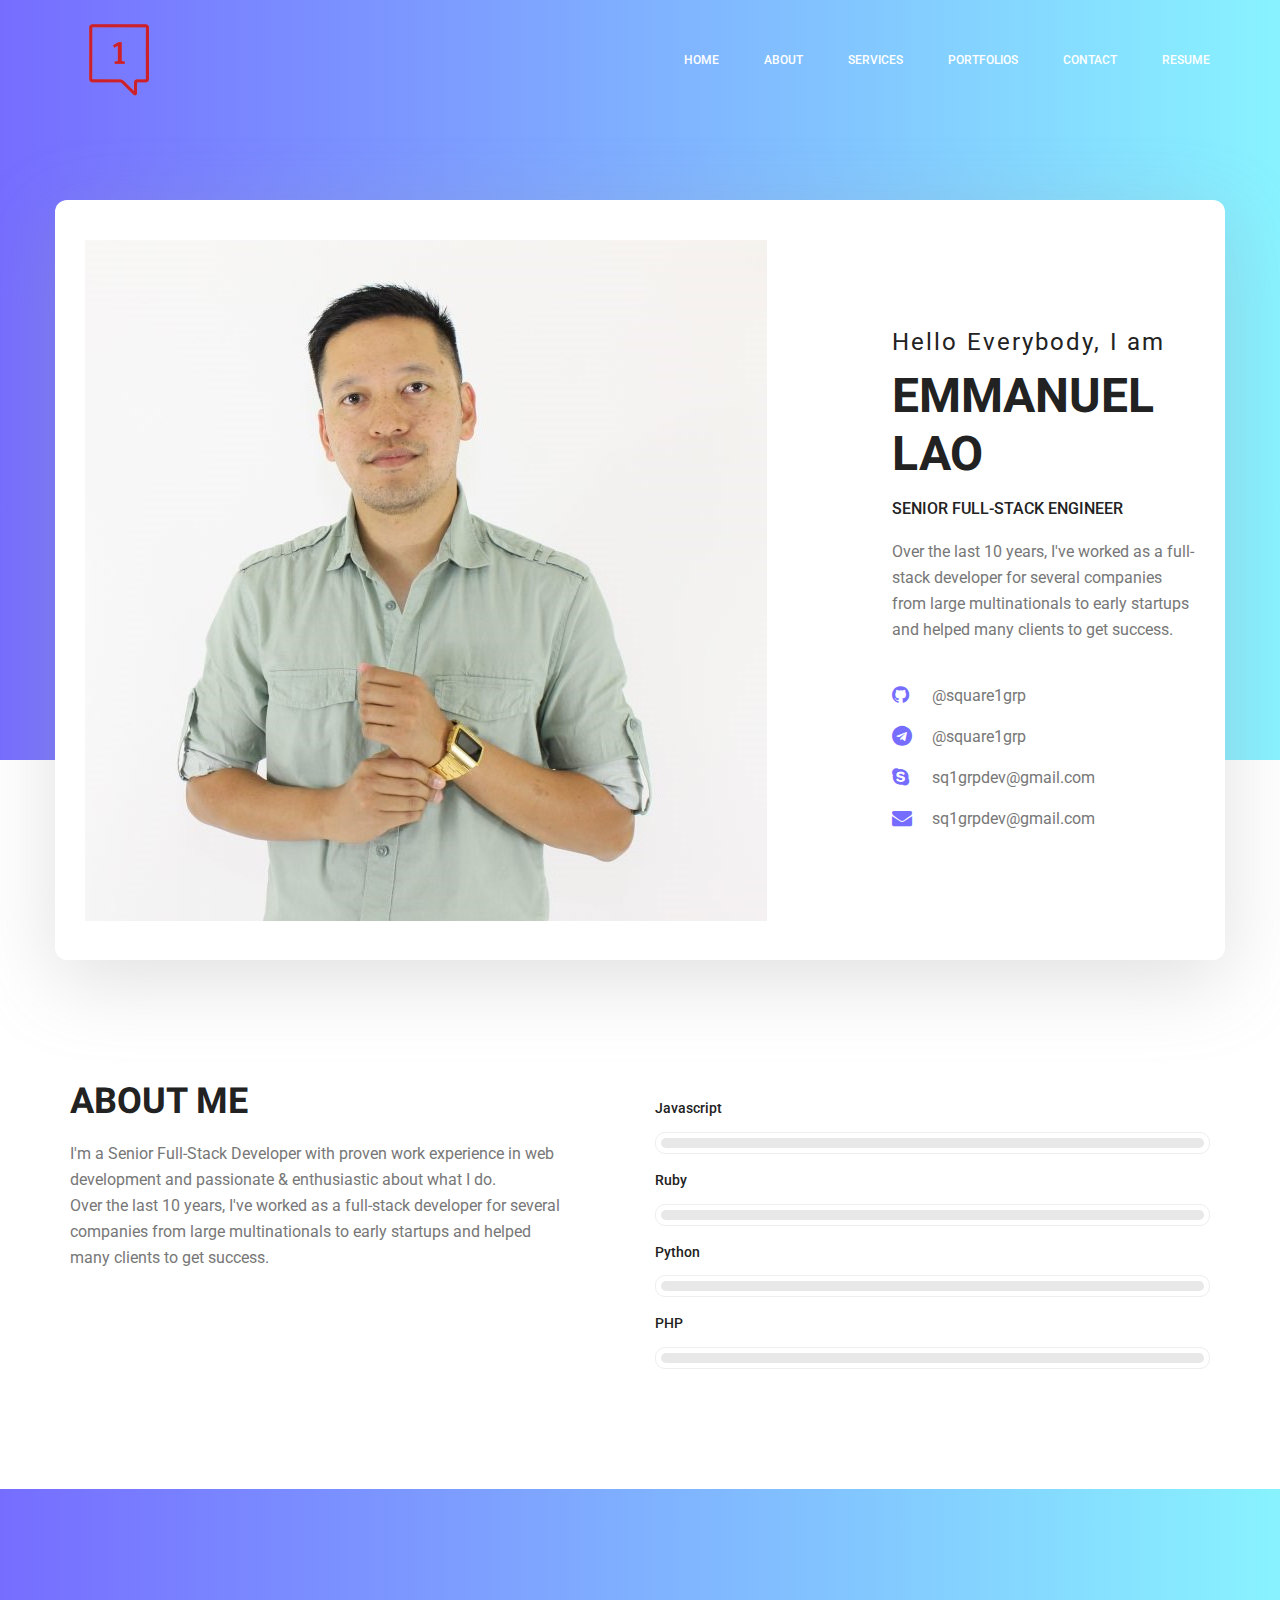
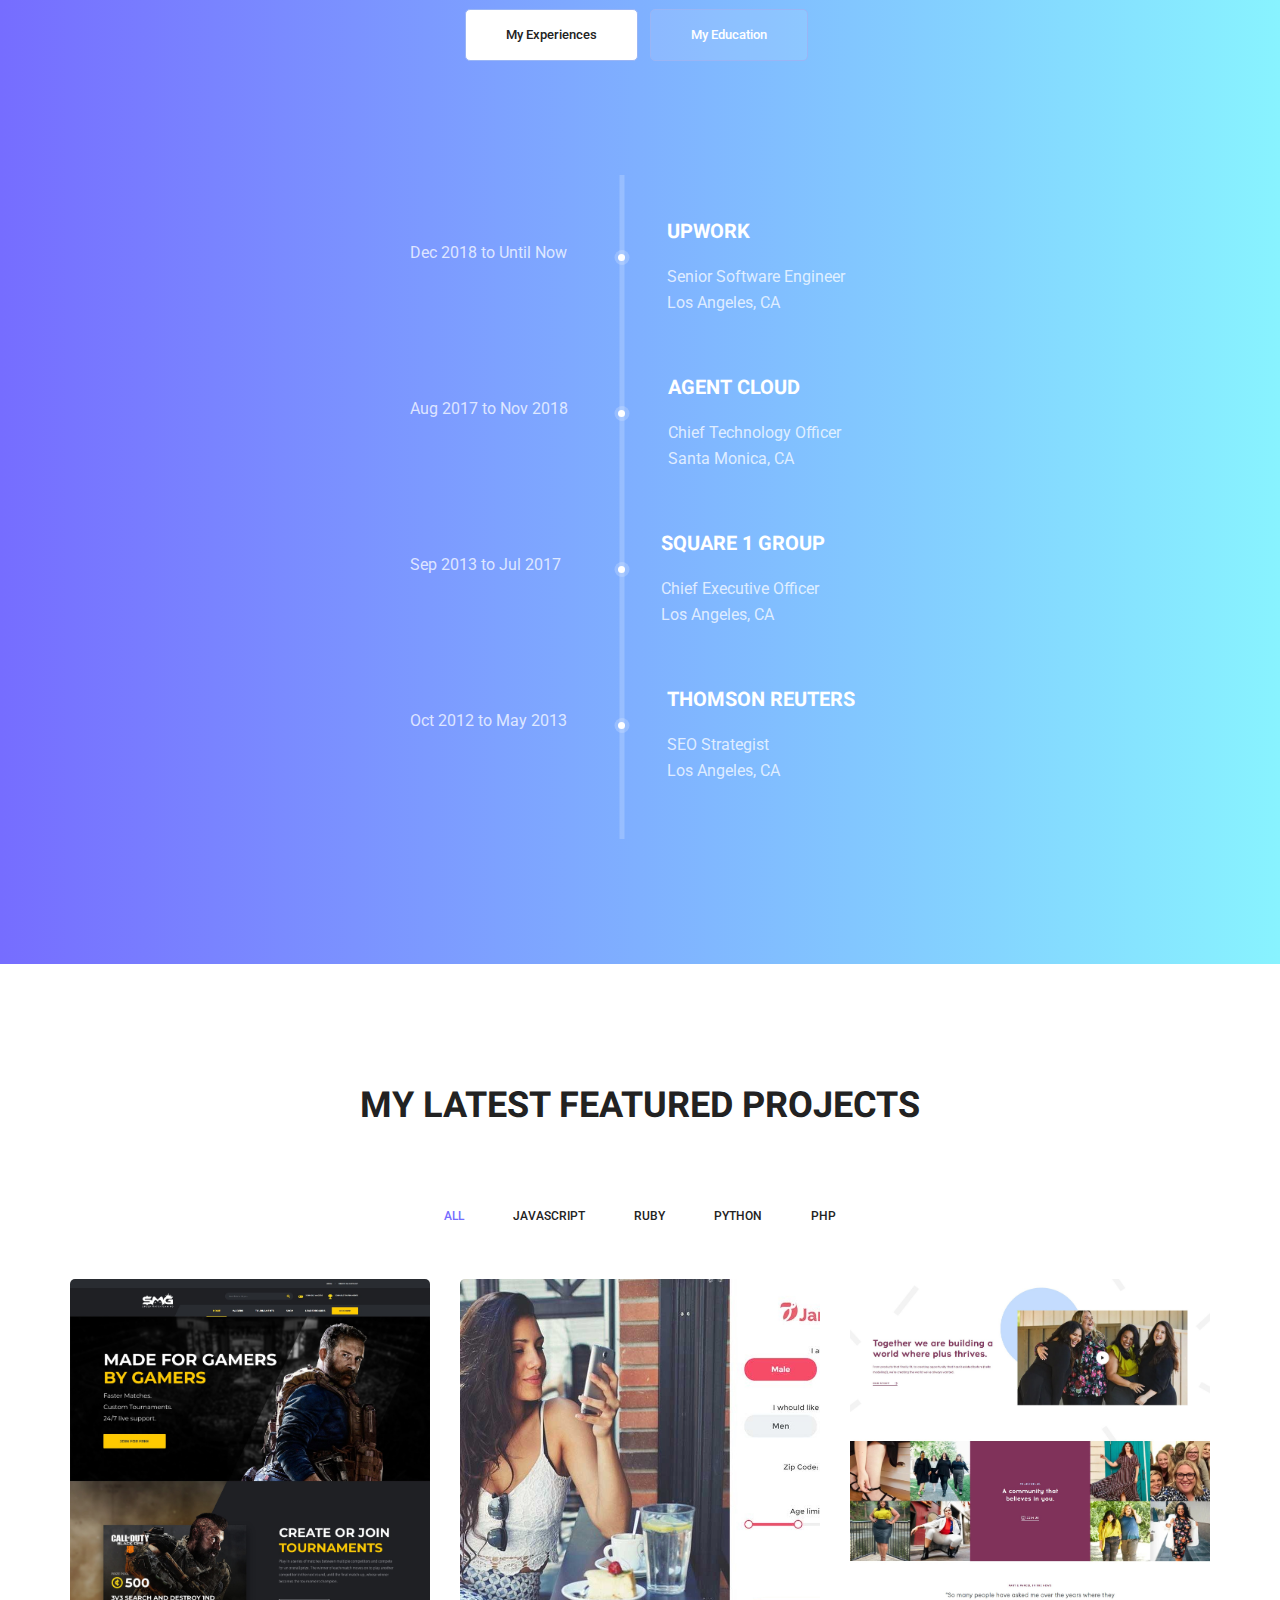
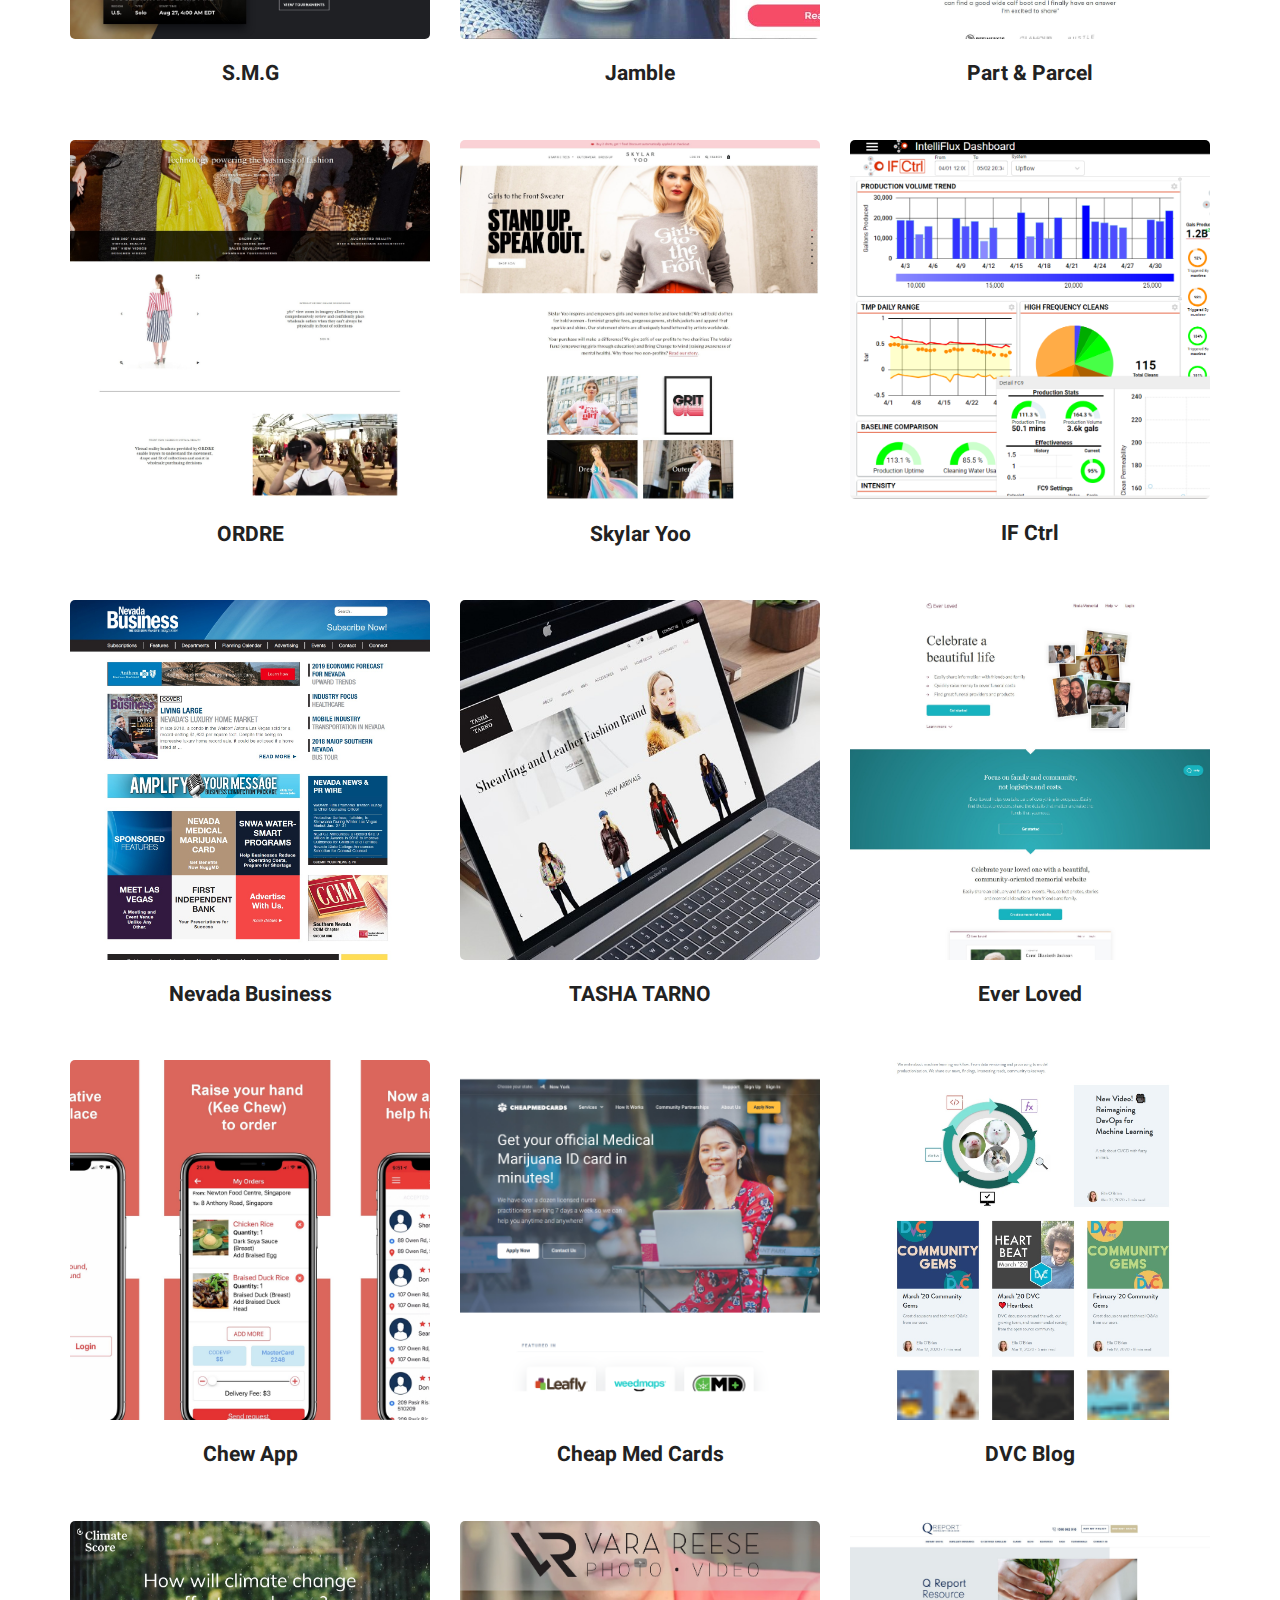
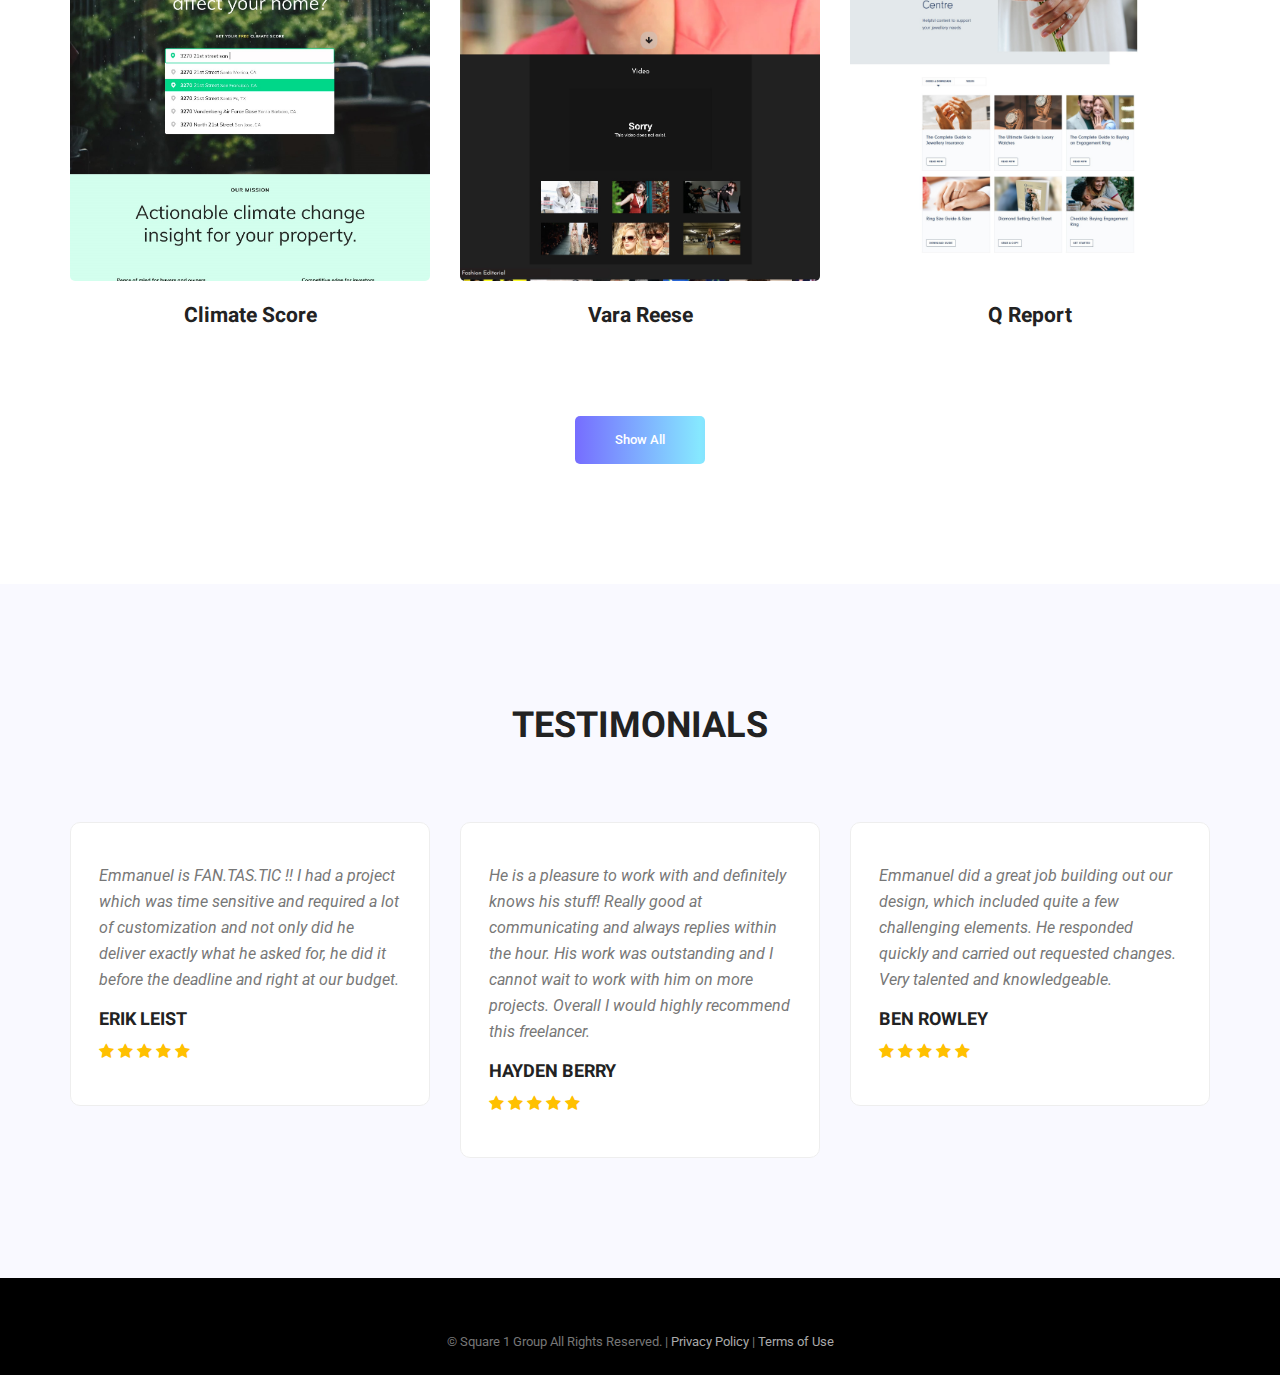
==== index.html @ cf4814f0 "add S.M.G portfolio" ====
<!doctype html>
<html lang="en">

<head>
	<!-- Required meta tags -->
	<meta charset="utf-8">
	<meta name="viewport" content="width=device-width, initial-scale=1, shrink-to-fit=no">
	<link rel="icon" href="img/favicon.png" type="image/png">
	<title>Emmanuel Lao</title>
	<!-- Bootstrap CSS -->
	<link rel="stylesheet" href="css/bootstrap.css">
	<link rel="stylesheet" href="vendors/linericon/style.css">
	<link rel="stylesheet" href="css/font-awesome.min.css">
	<link rel="stylesheet" href="vendors/owl-carousel/owl.carousel.min.css">
	<link rel="stylesheet" href="vendors/lightbox/simpleLightbox.css">
	<link rel="stylesheet" href="vendors/nice-select/css/nice-select.css">
	<link rel="stylesheet" href="vendors/animate-css/animate.css">
	<link rel="stylesheet" href="vendors/popup/magnific-popup.css">
	<link rel="stylesheet" href="vendors/flaticon/flaticon.css">
	<!-- main css -->
	<link rel="stylesheet" href="css/style.css">
	<link rel="stylesheet" href="css/responsive.css">
</head>

<body>

	<!--================Header Menu Area =================-->
	<header class="header_area">
		<div class="main_menu">
			<nav class="navbar navbar-expand-lg navbar-light">
				<div class="container box_1620">
					<!-- Brand and toggle get grouped for better mobile display -->
					<a class="navbar-brand logo_h" href="index"><img src="img/logo.png" alt=""></a>
					<button class="navbar-toggler" type="button" data-toggle="collapse" data-target="#navbarSupportedContent"
						aria-controls="navbarSupportedContent" aria-expanded="false" aria-label="Toggle navigation">
						<span class="icon-bar"></span>
						<span class="icon-bar"></span>
						<span class="icon-bar"></span>
					</button>
					<!-- Collect the nav links, forms, and other content for toggling -->
					<div class="collapse navbar-collapse offset" id="navbarSupportedContent">
						<ul class="nav navbar-nav menu_nav ml-auto">
							<li class="nav-item active"><a class="nav-link" href="index">Home</a></li>
							<li class="nav-item"><a class="nav-link" href="about-me">About</a></li>
							<li class="nav-item"><a class="nav-link" href="services">Services</a></li>
							<li class="nav-item"><a class="nav-link" href="portfolios">Portfolios</a></li>
							<li class="nav-item"><a class="nav-link" href="contact">Contact</a></li>
							<li class="nav-item"><a class="nav-link" href="resume.pdf" target="_blank">Resume</a></li>
						</ul>
					</div>
				</div>
			</nav>
		</div>
	</header>
	<!--================Header Menu Area =================-->

	<!--================Home Banner Area =================-->
	<section class="home_banner_area">
		<div class="container box_1620">
			<div class="banner_inner d-flex align-items-center">
				<div class="banner_content">
					<div class="media">
						<div class="d-flex">
							<img src="img/personal.jpg" alt="">
						</div>
						<div class="media-body">
							<div class="personal_text">
								<h6>Hello Everybody, I am</h6>
								<h3>Emmanuel Lao</h3>
								<h4>Senior Full-Stack Engineer</h4>
								<p>Over the last 10 years, I've worked as a full-stack developer for several companies
									from large multinationals to early startups and helped many clients to get success.
								</p>

								<ul class="list basic_info">
									<li>
										<a href="https://github.com/square1grp"><i class="fa fa-github"></i>@square1grp</a>
									</li>
									<li>
										<a href="https://t.me/square1grp"><i class="fa fa-telegram"></i>@square1grp</a>
									</li>
									<li>
										<a href="https://join.skype.com/invite/vz3zewYP9Vha"><i
												class="fa fa-skype"></i>sq1grpdev@gmail.com</a>
									</li>
									<li>
										<a href="mailto:sq1grpdev@gmail.com"><i class="fa fa-envelope"></i>sq1grpdev@gmail.com</a>
									</li>
								</ul>
							</div>
						</div>
					</div>
				</div>
			</div>
		</div>
	</section>
	<!--================End Home Banner Area =================-->

	<!--================Welcome Area =================-->
	<section class="welcome_area p_120">
		<div class="container">
			<div class="row welcome_inner">
				<div class="col-lg-6">
					<div class="welcome_text">
						<h4>About Me</h4>
						<p>I'm a Senior Full-Stack Developer with proven work experience in web development and
							passionate & enthusiastic about what I do. <br />Over the last 10 years, I've worked as a
							full-stack developer for several companies from large multinationals to early startups and
							helped many clients to get success.</p>
					</div>
				</div>
				<div class="col-lg-6">
					<div class="tools_expert">
						<div class="skill_main">
							<div class="skill_item">
								<h4>Javascript</h4>
								<div class="progress_br">
									<div class="progress">
										<div class="progress-bar" role="progressbar" aria-valuenow="97" aria-valuemin="0"
											aria-valuemax="100"></div>
									</div>
								</div>
							</div>
							<div class="skill_item">
								<h4>Ruby</h4>
								<div class="progress_br">
									<div class="progress">
										<div class="progress-bar" role="progressbar" aria-valuenow="83" aria-valuemin="0"
											aria-valuemax="100"></div>
									</div>
								</div>
							</div>
							<div class="skill_item">
								<h4>Python</h4>
								<div class="progress_br">
									<div class="progress">
										<div class="progress-bar" role="progressbar" aria-valuenow="90" aria-valuemin="0"
											aria-valuemax="100"></div>
									</div>
								</div>
							</div>
							<div class="skill_item">
								<h4>PHP</h4>
								<div class="progress_br">
									<div class="progress">
										<div class="progress-bar" role="progressbar" aria-valuenow="95" aria-valuemin="0"
											aria-valuemax="100"></div>
									</div>
								</div>
							</div>
						</div>
					</div>
				</div>
			</div>
		</div>
	</section>
	<!--================End Welcome Area =================-->

	<!--================My Tabs Area =================-->
	<section class="mytabs_area p_120">
		<div class="container">
			<div class="tabs_inner">
				<ul class="nav nav-tabs" id="myTab" role="tablist">
					<li class="nav-item">
						<a class="nav-link active" id="home-tab" data-toggle="tab" href="#home" role="tab" aria-controls="home"
							aria-selected="true">My Experiences</a>
					</li>
					<li class="nav-item">
						<a class="nav-link" id="profile-tab" data-toggle="tab" href="#profile" role="tab" aria-controls="profile"
							aria-selected="false">My Education</a>
					</li>
				</ul>
				<div class="tab-content" id="myTabContent">
					<div class="tab-pane fade show active" id="home" role="tabpanel" aria-labelledby="home-tab">
						<ul class="list">
							<li>
								<span></span>
								<div class="media">
									<div class="d-flex">
										<p>Dec 2018 to Until Now</p>
									</div>
									<div class="media-body">
										<h4>Upwork</h4>
										<p>Senior Software Engineer <br />Los Angeles, CA</p>
									</div>
								</div>
							</li>
							<li>
								<span></span>
								<div class="media">
									<div class="d-flex">
										<p>Aug 2017 to Nov 2018</p>
									</div>
									<div class="media-body">
										<h4>Agent Cloud</h4>
										<p>Chief Technology Officer <br />Santa Monica, CA</p>
									</div>
								</div>
							</li>

							<li>
								<span></span>
								<div class="media">
									<div class="d-flex">
										<p>Sep 2013 to Jul 2017</p>
									</div>
									<div class="media-body">
										<h4>Square 1 Group</h4>
										<p>Chief Executive Officer<br />Los Angeles, CA</p>
									</div>
								</div>
							</li>

							<li>
								<span></span>
								<div class="media">
									<div class="d-flex">
										<p>Oct 2012 to May 2013</p>
									</div>
									<div class="media-body">
										<h4>Thomson Reuters</h4>
										<p>SEO Strategist<br />Los Angeles, CA</p>
									</div>
								</div>
							</li>
						</ul>
					</div>
					<div class="tab-pane fade" id="profile" role="tabpanel" aria-labelledby="profile-tab">
						<ul class="list">
							<li>
								<span></span>
								<div class="media">
									<div class="d-flex">
										<p style="min-width: 160px;text-align: right;">2005 to 2009</p>
									</div>
									<div class="media-body">
										<h4>Mt Sierra College</h4>
										<p>Bachelor of Science (B.S.)<br />Monrovia, CA</p>
									</div>
								</div>
							</li>
						</ul>
					</div>
				</div>
			</div>
		</div>
	</section>
	<!--================End My Tabs Area =================-->

	<!--================Home Gallery Area =================-->
	<section class="home_gallery_area p_120">
		<div class="container">
			<div class="main_title">
				<h2>My Latest Featured Projects</h2>
			</div>
			<div class="isotope_fillter">
				<ul class="gallery_filter list">
					<li class="active" data-filter="*"><a href="#">All</a></li>
					<li data-filter=".javascript"><a href="#">Javascript</a></li>
					<li data-filter=".ruby"><a href="#">Ruby</a></li>
					<li data-filter=".python"><a href="#">Python</a></li>
					<li data-filter=".php"><a href="#">PHP</a></li>
				</ul>
			</div>
		</div>
		<div class="container">
			<div class="gallery_f_inner row imageGallery1">
				<div class="col-lg-4 col-md-4 col-sm-6 javascript">
					<div class="h_gallery_item">
						<div class="g_img_item">
							<img class="img-fluid" src="img/gallery/smg-thumb.jpg" alt="Speed Match Gaming">

							<div class="hover-text">
								<strong>S.M.G</strong> allows users to create custom Tournaments for the games they play
								with money. I built this <strong>S.M.G</strong> website with react and
								next.js.<br /><br />
								- Implement Designs with React.js/Next.js<br />
								- User/Wager/Wallet management<br />
								- APIs with GraphQL<br />
								- 3rd parties integration<br />
								- Wager/tournament, Cron job, Scheduler<br />
								- etc.<br />
							</div>

							<a class="hover-light light" href="img/gallery/smg.jpg">
								<img src="img/gallery/icon.png" width="35"></a>

							<div class="hover-link">
								<a target="_blank" href="portfolios/smg">
									<svg class="ico-svg" viewBox="0 0 22.24 14">
										<g id="link" data-size="22.24 14">
											<path
												d="M13.84,14V9.801C8.492,8.463,4.42,9.041,0.408,12.144c-0.05,0.038-0.101,0.078-0.15,0.117 c-0.137,0.104-0.192,0.103-0.226,0.077c-0.035-0.027-0.055-0.066,0.014-0.234c0.092-0.228,0.196-0.445,0.298-0.658 C3.208,5.443,7.902,4.2,13.84,4.2V0l8.4,7L13.84,14z" />
										</g>
									</svg>
								</a>
							</div>
						</div>
						<div class="g_item_text">
							<h4>S.M.G</h4>
						</div>
					</div>
				</div>

				<div class="col-lg-4 col-md-4 col-sm-6 python">
					<div class="h_gallery_item">
						<div class="g_img_item">
							<img class="img-fluid" src="img/gallery/jamble-thumb.jpg" alt="Jamble">

							<div class="hover-text">
								It is a german dating app/website. The service has a sophisticated matching algorithm
								based on profile preferences.<br /><br />

								For this application, I worked on the backend for<br />
								- Authentication, Management<br />
								- Search API, User Recommendations<br />
								- Video/Chat Communication<br />
								- etc.<br />
							</div>

							<a class="hover-light light" href="img/gallery/jamble.jpg">
								<img src="img/gallery/icon.png" width="35"></a>

							<div class="hover-link">
								<a href="portfolios/jamble">
									<svg class="ico-svg" viewBox="0 0 22.24 14">
										<g id="link" data-size="22.24 14">
											<path
												d="M13.84,14V9.801C8.492,8.463,4.42,9.041,0.408,12.144c-0.05,0.038-0.101,0.078-0.15,0.117 c-0.137,0.104-0.192,0.103-0.226,0.077c-0.035-0.027-0.055-0.066,0.014-0.234c0.092-0.228,0.196-0.445,0.298-0.658 C3.208,5.443,7.902,4.2,13.84,4.2V0l8.4,7L13.84,14z" />
										</g>
									</svg>
								</a>
							</div>
						</div>
						<div class="g_item_text">
							<h4>Jamble</h4>
						</div>
					</div>
				</div>

				<div class="col-lg-4 col-md-4 col-sm-6 ruby">
					<div class="h_gallery_item">
						<div class="g_img_item">
							<img class="img-fluid" src="img/gallery/part-and-parcel-thumb.jpg"
								alt="Part & Parcel: Plus Size Fashion That Finally Fits">

							<div class="hover-text">
								<strong>Part & Parcel</strong> is a Plus Size fashion eCommerce website I built with
								Ruby / Solidus.<br />
								It provides users can sell/buy plus size products together.<br /><br />
								I updated the backend and customized some frontend UI changes.
							</div>

							<a class="hover-light light" href="img/gallery/part-and-parcel.jpg">
								<img src="img/gallery/icon.png" width="35"></a>

							<div class="hover-link">
								<a target="_blank" href="https://www.partandparcel.com/">
									<svg class="ico-svg" viewBox="0 0 22.24 14">
										<g id="link" data-size="22.24 14">
											<path
												d="M13.84,14V9.801C8.492,8.463,4.42,9.041,0.408,12.144c-0.05,0.038-0.101,0.078-0.15,0.117 c-0.137,0.104-0.192,0.103-0.226,0.077c-0.035-0.027-0.055-0.066,0.014-0.234c0.092-0.228,0.196-0.445,0.298-0.658 C3.208,5.443,7.902,4.2,13.84,4.2V0l8.4,7L13.84,14z" />
										</g>
									</svg>
								</a>
							</div>
						</div>
						<div class="g_item_text">
							<h4>Part & Parcel</h4>
						</div>
					</div>
				</div>

				<div class="col-lg-4 col-md-4 col-sm-6 javascript">
					<div class="h_gallery_item">
						<div class="g_img_item">
							<img class="img-fluid" src="img/gallery/ordre-thumb.jpg" alt="ORDRE">

							<div class="hover-text">
								<strong>ORDRE</strong> is a global online wholesale platform for the luxury
								ready-to-wear fashion industry.<br /><br />
								I built the iPad version <strong>ORDRE Showroom app</strong> with many features such as
								360-View function.
							</div>

							<a class="hover-light light" href="img/gallery/ordre.jpg">
								<img src="img/gallery/icon.png" width="35"></a>

							<div class="hover-link">
								<a href="portfolios/ordre">
									<svg class="ico-svg" viewBox="0 0 22.24 14">
										<g id="link" data-size="22.24 14">
											<path
												d="M13.84,14V9.801C8.492,8.463,4.42,9.041,0.408,12.144c-0.05,0.038-0.101,0.078-0.15,0.117 c-0.137,0.104-0.192,0.103-0.226,0.077c-0.035-0.027-0.055-0.066,0.014-0.234c0.092-0.228,0.196-0.445,0.298-0.658 C3.208,5.443,7.902,4.2,13.84,4.2V0l8.4,7L13.84,14z" />
										</g>
									</svg>
								</a>
							</div>
						</div>
						<div class="g_item_text">
							<h4>ORDRE</h4>
						</div>
					</div>
				</div>

				<div class="col-lg-4 col-md-4 col-sm-6">
					<div class="h_gallery_item">
						<div class="g_img_item">
							<img class="img-fluid" src="img/gallery/skylar-yoo-thumb.jpg" alt="Skylar Yoo">

							<div class="hover-text">
								<strong>Skylar Yoo</strong> is a company that inspires and empowers women to be bold! It
								is an eCommerce store which sells feminist graphic tees, art prints and accessories
								that's all about female empowerment.<br /><br />

								I designed all pages which responsive for all devices
							</div>

							<a class="hover-light light" href="img/gallery/skylar-yoo.jpg">
								<img src="img/gallery/icon.png" width="35"></a>

							<div class="hover-link">
								<a target="_blank" href="https://www.skylaryoo.com/">
									<svg class="ico-svg" viewBox="0 0 22.24 14">
										<g id="link" data-size="22.24 14">
											<path
												d="M13.84,14V9.801C8.492,8.463,4.42,9.041,0.408,12.144c-0.05,0.038-0.101,0.078-0.15,0.117 c-0.137,0.104-0.192,0.103-0.226,0.077c-0.035-0.027-0.055-0.066,0.014-0.234c0.092-0.228,0.196-0.445,0.298-0.658 C3.208,5.443,7.902,4.2,13.84,4.2V0l8.4,7L13.84,14z" />
										</g>
									</svg>
								</a>
							</div>
						</div>
						<div class="g_item_text">
							<h4>Skylar Yoo</h4>
						</div>
					</div>
				</div>

				<div class="col-lg-4 col-md-4 col-sm-6 python">
					<div class="h_gallery_item">
						<div class="g_img_item">
							<img class="img-fluid" src="img/gallery/if-ctrl-thumb.jpg" alt="IFCtrl">

							<div class="hover-text">
								I built the <strong>IFCtrl</strong> dashboard with Python/Dash which is based on the
								Flask and Plotly.<br /><br />
								I worked for<br />
								- User Authentication<br />
								- Draw charts/tables from the database<br />
								- Session/Localstorage management<br />
								- Data Optimization<br />
								- Server management<br />
								- etc.
							</div>

							<a class="hover-light light" href="img/gallery/if-ctrl.jpg">
								<img src="img/gallery/icon.png" width="35"></a>

							<div class="hover-link">
								<a target="_blank" href="https://ifctrl.com/">
									<svg class="ico-svg" viewBox="0 0 22.24 14">
										<g id="link" data-size="22.24 14">
											<path
												d="M13.84,14V9.801C8.492,8.463,4.42,9.041,0.408,12.144c-0.05,0.038-0.101,0.078-0.15,0.117 c-0.137,0.104-0.192,0.103-0.226,0.077c-0.035-0.027-0.055-0.066,0.014-0.234c0.092-0.228,0.196-0.445,0.298-0.658 C3.208,5.443,7.902,4.2,13.84,4.2V0l8.4,7L13.84,14z" />
										</g>
									</svg>
								</a>
							</div>
						</div>
						<div class="g_item_text">
							<h4>IF Ctrl</h4>
						</div>
					</div>
				</div>

				<div class="col-lg-4 col-md-4 col-sm-6 php">
					<div class="h_gallery_item">
						<div class="g_img_item">
							<img class="img-fluid" src="img/gallery/nevadabusiness-thumb.jpg" alt="Nevada Business">

							<div class="hover-text">
								I have customized Genesis framework and added some widgets and features in the
								configuration page.<br /><br />

								And I designed the pages with responsive layout for all devices.
							</div>

							<a class="hover-light light" href="img/gallery/nevadabusiness.jpg">
								<img src="img/gallery/icon.png" width="35"></a>

							<div class="hover-link">
								<a target="_blank" href="https://www.nevadabusiness.com/">
									<svg class="ico-svg" viewBox="0 0 22.24 14">
										<g id="link" data-size="22.24 14">
											<path
												d="M13.84,14V9.801C8.492,8.463,4.42,9.041,0.408,12.144c-0.05,0.038-0.101,0.078-0.15,0.117 c-0.137,0.104-0.192,0.103-0.226,0.077c-0.035-0.027-0.055-0.066,0.014-0.234c0.092-0.228,0.196-0.445,0.298-0.658 C3.208,5.443,7.902,4.2,13.84,4.2V0l8.4,7L13.84,14z" />
										</g>
									</svg>
								</a>
							</div>
						</div>
						<div class="g_item_text">
							<h4>Nevada Business</h4>
						</div>
					</div>
				</div>

				<div class="col-lg-4 col-md-4 col-sm-6 php">
					<div class="h_gallery_item">
						<div class="g_img_item">
							<img class="img-fluid" src="img/gallery/tasha-tarno-thumb.jpg" alt="TASHA TARNO">

							<div class="hover-text">
								<strong>Tasha Tarno</strong> needed a revamped website and a new solution for an
								e-commerce shopping experience.<br /> <br />I provided them with a custom stand alone
								solution with a Woocommerce shopping cart.
							</div>

							<a class="hover-light light" href="img/gallery/tasha-tarno.jpg">
								<img src="img/gallery/icon.png" width="35"></a>

							<div class="hover-link">
								<a target="_blank" href="https://www.tashatarnonyc.com/">
									<svg class="ico-svg" viewBox="0 0 22.24 14">
										<g id="link" data-size="22.24 14">
											<path
												d="M13.84,14V9.801C8.492,8.463,4.42,9.041,0.408,12.144c-0.05,0.038-0.101,0.078-0.15,0.117 c-0.137,0.104-0.192,0.103-0.226,0.077c-0.035-0.027-0.055-0.066,0.014-0.234c0.092-0.228,0.196-0.445,0.298-0.658 C3.208,5.443,7.902,4.2,13.84,4.2V0l8.4,7L13.84,14z" />
										</g>
									</svg>
								</a>
							</div>
						</div>
						<div class="g_item_text">
							<h4>TASHA TARNO</h4>
						</div>
					</div>
				</div>

				<div class="col-lg-4 col-md-4 col-sm-6 javascript">
					<div class="h_gallery_item">
						<div class="g_img_item">
							<img class="img-fluid" src="img/gallery/everloved-thumb.jpg" alt="Ever Loved">

							<div class="hover-text">
								I worked as a front end developer in this project for 7 months.<br /><br />
								- Created reusable React components for the date picker, dropdown, buttons, and input
								styles according to the provided designs.<br />
								- Improved the UI and UX across the entire application with an overhaul of the existing
								CSS code.<br />
							</div>

							<a class="hover-light light" href="img/gallery/everloved.jpg">
								<img src="img/gallery/icon.png" width="35"></a>

							<div class="hover-link">
								<a target="_blank" href="https://everloved.com/">
									<svg class="ico-svg" viewBox="0 0 22.24 14">
										<g id="link" data-size="22.24 14">
											<path
												d="M13.84,14V9.801C8.492,8.463,4.42,9.041,0.408,12.144c-0.05,0.038-0.101,0.078-0.15,0.117 c-0.137,0.104-0.192,0.103-0.226,0.077c-0.035-0.027-0.055-0.066,0.014-0.234c0.092-0.228,0.196-0.445,0.298-0.658 C3.208,5.443,7.902,4.2,13.84,4.2V0l8.4,7L13.84,14z" />
										</g>
									</svg>
								</a>
							</div>
						</div>
						<div class="g_item_text">
							<h4>Ever Loved</h4>
						</div>
					</div>
				</div>

				<div class="col-lg-4 col-md-4 col-sm-6 javascript python">
					<div class="h_gallery_item">
						<div class="g_img_item">
							<img class="img-fluid" src="img/gallery/chew-app-thumb.jpg" alt="Chew App">

							<div class="hover-text">
								- Developed and open-sourced React Native components such as the star rating component
								and make reviews component<br />
								- Integrated Flux architecture, created the initial skeleton for the main navigation
								flow, and implemented food details view<br />
								- Designed a Postgres database to store data and created a RESTful API framework using
								Django with search capabilities<br />
								- etc.
							</div>

							<a class="hover-light light" href="img/gallery/chew-app.jpg">
								<img src="img/gallery/icon.png" width="35"></a>

							<div class="hover-link">
								<a target="_blank" href="https://www.chewapp.co/">
									<svg class="ico-svg" viewBox="0 0 22.24 14">
										<g id="link" data-size="22.24 14">
											<path
												d="M13.84,14V9.801C8.492,8.463,4.42,9.041,0.408,12.144c-0.05,0.038-0.101,0.078-0.15,0.117 c-0.137,0.104-0.192,0.103-0.226,0.077c-0.035-0.027-0.055-0.066,0.014-0.234c0.092-0.228,0.196-0.445,0.298-0.658 C3.208,5.443,7.902,4.2,13.84,4.2V0l8.4,7L13.84,14z" />
										</g>
									</svg>
								</a>
							</div>
						</div>
						<div class="g_item_text">
							<h4>Chew App</h4>
						</div>
					</div>
				</div>

				<div class="col-lg-4 col-md-4 col-sm-6 python">
					<div class="h_gallery_item">
						<div class="g_img_item">
							<img class="img-fluid" src="img/gallery/cheapmedcards-thumb.jpg" alt="Cheap Med Cards">

							<div class="hover-text">
								Their replacement needed HIPAA compliance, user accounts, payment processing,
								appointment scheduling, and it needed to operate in multiple states.<br /><br />

								In order to meet compliance, the service stored as little patient information as
								possible and relied on encryption as well as other security best practices to mitigate
								risk. The service was hosted on AWS for a fraction of the cost of existing "turn key"
								HIPAA solutions.
							</div>

							<a class="hover-light light" href="img/gallery/cheapmedcards.jpg">
								<img src="img/gallery/icon.png" width="35"></a>

							<div class="hover-link">
								<a target="_blank" href="https://cheapmedcards.com/">
									<svg class="ico-svg" viewBox="0 0 22.24 14">
										<g id="link" data-size="22.24 14">
											<path
												d="M13.84,14V9.801C8.492,8.463,4.42,9.041,0.408,12.144c-0.05,0.038-0.101,0.078-0.15,0.117 c-0.137,0.104-0.192,0.103-0.226,0.077c-0.035-0.027-0.055-0.066,0.014-0.234c0.092-0.228,0.196-0.445,0.298-0.658 C3.208,5.443,7.902,4.2,13.84,4.2V0l8.4,7L13.84,14z" />
										</g>
									</svg>
								</a>
							</div>
						</div>
						<div class="g_item_text">
							<h4>Cheap Med Cards</h4>
						</div>
					</div>
				</div>

				<div class="col-lg-4 col-md-4 col-sm-6 javascript">
					<div class="h_gallery_item">
						<div class="g_img_item">
							<img class="img-fluid" src="img/gallery/dvc-blog-thumb.jpg" alt="DVC Blog">

							<div class="hover-text">
								<strong>DVC</strong> is Open-source Version Control System for Machine Learning
								Projects. DVC write about machine learning workflow. <br />
								From data versioning and processing to model productionization. <br />
								It also share DVC news, findings, interesting reads, community takeaways.<br />
								I built & updated the DVC blog page with React & Gatsby.
							</div>

							<a class="hover-light light" href="img/gallery/dvc-blog.jpg">
								<img src="img/gallery/icon.png" width="35"></a>

							<div class="hover-link">
								<a target="_blank" href="https://blog.dvc.org">
									<svg class="ico-svg" viewBox="0 0 22.24 14">
										<g id="link" data-size="22.24 14">
											<path
												d="M13.84,14V9.801C8.492,8.463,4.42,9.041,0.408,12.144c-0.05,0.038-0.101,0.078-0.15,0.117 c-0.137,0.104-0.192,0.103-0.226,0.077c-0.035-0.027-0.055-0.066,0.014-0.234c0.092-0.228,0.196-0.445,0.298-0.658 C3.208,5.443,7.902,4.2,13.84,4.2V0l8.4,7L13.84,14z" />
										</g>
									</svg>
								</a>
							</div>
						</div>
						<div class="g_item_text">
							<h4>DVC Blog</h4>
						</div>
					</div>
				</div>

				<div class="col-lg-4 col-md-4 col-sm-6 javascript">
					<div class="h_gallery_item">
						<div class="g_img_item">
							<img class="img-fluid" src="img/gallery/climate-score-thumb.jpg" alt="Climate Score">

							<div class="hover-text">
								<strong>Climate Score</strong> is a website for checking the risk of house.<br />
								I worked on the Frontend w/ React/Redux and Bootstrap<br />
								This is a full source code for the Frontend. (For this git repo, I used mockup data)<br />
							</div>

							<a class="hover-light light" href="img/gallery/climate-score.jpg">
								<img src="img/gallery/icon.png" width="35"></a>

							<div class="hover-link">
								<a target="_blank" href="portfolios/climate-score">
									<svg class="ico-svg" viewBox="0 0 22.24 14">
										<g id="link" data-size="22.24 14">
											<path
												d="M13.84,14V9.801C8.492,8.463,4.42,9.041,0.408,12.144c-0.05,0.038-0.101,0.078-0.15,0.117 c-0.137,0.104-0.192,0.103-0.226,0.077c-0.035-0.027-0.055-0.066,0.014-0.234c0.092-0.228,0.196-0.445,0.298-0.658 C3.208,5.443,7.902,4.2,13.84,4.2V0l8.4,7L13.84,14z" />
										</g>
									</svg>
								</a>
							</div>
						</div>
						<div class="g_item_text">
							<h4>Climate Score</h4>
						</div>
					</div>
				</div>

				<div class="col-lg-4 col-md-4 col-sm-6 ruby">
					<div class="h_gallery_item">
						<div class="g_img_item">
							<img class="img-fluid" src="img/gallery/vara-reese-thumb.jpg" alt="Vara Reese">

							<div class="hover-text">
								Varareese website features a complex and fully customized content management
								system(CMS), giving her a complete control of her website, allowing her to add, edit or
								delete any content.<br />
								- Login system using devise<br />
								- Ability to upload pictures and videos to Amazon Web Service (AWS) S3 via
								paper-clip.<br />
								- Ability to crop pictures using papercrop.<br />
								- Phusion Passenger for the web server.<br />
							</div>

							<a class="hover-light light" href="img/gallery/vara-reese.jpg">
								<img src="img/gallery/icon.png" width="35"></a>

							<div class="hover-link">
								<a target="_blank" href="http://www.varareese.com/">
									<svg class="ico-svg" viewBox="0 0 22.24 14">
										<g id="link" data-size="22.24 14">
											<path
												d="M13.84,14V9.801C8.492,8.463,4.42,9.041,0.408,12.144c-0.05,0.038-0.101,0.078-0.15,0.117 c-0.137,0.104-0.192,0.103-0.226,0.077c-0.035-0.027-0.055-0.066,0.014-0.234c0.092-0.228,0.196-0.445,0.298-0.658 C3.208,5.443,7.902,4.2,13.84,4.2V0l8.4,7L13.84,14z" />
										</g>
									</svg>
								</a>
							</div>
						</div>
						<div class="g_item_text">
							<h4>Vara Reese</h4>
						</div>
					</div>
				</div>

				<div class="col-lg-4 col-md-4 col-sm-6 ruby">
					<div class="h_gallery_item">
						<div class="g_img_item">
							<img class="img-fluid" src="img/gallery/q-report-thumb.jpg" alt="Q Report">

							<div class="hover-text">
								<strong>QReport</strong> is an E-commerce player specifically playing a significant role
								in online Jewellery Insurance and one of the largest in Australia.
								<br /><strong>QReport</strong>
								provides e-commerce capabilities to buy insurance instantly with ability to have
								workflows around autorisation of Insurance for jewellery - all things through online.
							</div>

							<a class="hover-light light" href="img/gallery/q-report.jpg">
								<img src="img/gallery/icon.png" width="35"></a>

							<div class="hover-link">
								<a target="_blank" href="https://www.qreport.com.au/">
									<svg class="ico-svg" viewBox="0 0 22.24 14">
										<g id="link" data-size="22.24 14">
											<path
												d="M13.84,14V9.801C8.492,8.463,4.42,9.041,0.408,12.144c-0.05,0.038-0.101,0.078-0.15,0.117 c-0.137,0.104-0.192,0.103-0.226,0.077c-0.035-0.027-0.055-0.066,0.014-0.234c0.092-0.228,0.196-0.445,0.298-0.658 C3.208,5.443,7.902,4.2,13.84,4.2V0l8.4,7L13.84,14z" />
										</g>
									</svg>
								</a>
							</div>
						</div>
						<div class="g_item_text">
							<h4>Q Report</h4>
						</div>
					</div>
				</div>
			</div>
		</div>

		<div class="more_btn">
			<a class="main_btn" href="portfolios">Show All</a>
		</div>
	</section>
	<!--================End Home Gallery Area =================-->

	<!--================Testimonials Area =================-->
	<section class="testimonials_area p_120">
		<div class="container">
			<div class="main_title">
				<h2>Testimonials</h2>
			</div>
			<div class="testi_inner">
				<div class="testi_slider owl-carousel">
					<div class="item">
						<div class="testi_item">
							<p>Emmanuel is FAN.TAS.TIC !! I had a project which was time sensitive and required a lot of
								customization and not only did he deliver exactly what he asked for, he did it before
								the deadline and right at our budget.</p>
							<h4>Erik Leist</h4>
							<a href="#"><i class="fa fa-star"></i></a>
							<a href="#"><i class="fa fa-star"></i></a>
							<a href="#"><i class="fa fa-star"></i></a>
							<a href="#"><i class="fa fa-star"></i></a>
							<a href="#"><i class="fa fa-star"></i></a>
						</div>
					</div>

					<div class="item">
						<div class="testi_item">
							<p>He is a pleasure to work with and definitely knows his stuff! Really good at
								communicating and always replies within the hour. His work was outstanding and I cannot
								wait to work with him on more projects. Overall I would highly recommend this
								freelancer.</p>
							<h4>Hayden Berry</h4>
							<a href="#"><i class="fa fa-star"></i></a>
							<a href="#"><i class="fa fa-star"></i></a>
							<a href="#"><i class="fa fa-star"></i></a>
							<a href="#"><i class="fa fa-star"></i></a>
							<a href="#"><i class="fa fa-star"></i></a>
						</div>
					</div>

					<div class="item">
						<div class="testi_item">
							<p>Emmanuel did a great job building out our design, which included quite a few challenging
								elements. He responded quickly and carried out requested changes. Very talented and
								knowledgeable.</p>
							<h4>Ben Rowley</h4>
							<a href="#"><i class="fa fa-star"></i></a>
							<a href="#"><i class="fa fa-star"></i></a>
							<a href="#"><i class="fa fa-star"></i></a>
							<a href="#"><i class="fa fa-star"></i></a>
							<a href="#"><i class="fa fa-star"></i></a>
						</div>
					</div>

					<div class="item">
						<div class="testi_item">
							<p>Emmanuel was a very good communicator and delivered before the deadline. I am completely
								comfortable recommending him for any web application work and looking forward to our
								next project.</p>
							<h4>Ed Brooks</h4>
							<a href="#"><i class="fa fa-star"></i></a>
							<a href="#"><i class="fa fa-star"></i></a>
							<a href="#"><i class="fa fa-star"></i></a>
							<a href="#"><i class="fa fa-star"></i></a>
							<a href="#"><i class="fa fa-star"></i></a>
						</div>
					</div>

					<div class="item">
						<div class="testi_item">
							<p>Emmanuel understood my requirements and was able to quickly deliver what I asked for. He
								made some minor revisions and helped me install the plugin on the production site. I
								look forward to working with Emmanuel more in the future.</p>
							<h4>Jules Morgan</h4>
							<a href="#"><i class="fa fa-star"></i></a>
							<a href="#"><i class="fa fa-star"></i></a>
							<a href="#"><i class="fa fa-star"></i></a>
							<a href="#"><i class="fa fa-star"></i></a>
							<a href="#"><i class="fa fa-star"></i></a>
						</div>
					</div>
				</div>
			</div>
		</div>
	</section>
	<!--================End Testimonials Area =================-->

	<!--================Footer Area =================-->
	<footer class="footer_area pb_20">
		<div class="container">
			<div class="row footer_inner">
				<div class="col-12 mt-50">
					<p class="text-center mb-0 copy-right">
						<small>© Square 1 Group All Rights Reserved. |
							<a href="#">Privacy Policy</a> |
							<a href="#">Terms of Use</a></small></p>
				</div>
			</div>
		</div>
	</footer>
	<!--================End Footer Area =================-->


	<!-- Optional JavaScript -->
	<!-- jQuery first, then Popper.js, then Bootstrap JS -->
	<script src="js/jquery-3.3.1.min.js"></script>
	<script src="js/popper.js"></script>
	<script src="js/bootstrap.min.js"></script>
	<script src="js/stellar.js"></script>
	<script src="vendors/lightbox/simpleLightbox.min.js"></script>
	<script src="vendors/nice-select/js/jquery.nice-select.min.js"></script>
	<script src="vendors/isotope/imagesloaded.pkgd.min.js"></script>
	<script src="vendors/isotope/isotope.pkgd.min.js"></script>
	<script src="vendors/owl-carousel/owl.carousel.min.js"></script>
	<script src="vendors/popup/jquery.magnific-popup.min.js"></script>
	<script src="js/jquery.ajaxchimp.min.js"></script>
	<script src="vendors/counter-up/jquery.waypoints.min.js"></script>
	<script src="vendors/counter-up/jquery.counterup.min.js"></script>
	<script src="js/mail-script.js"></script>
	<script src="js/theme.js"></script>

	<!-- Calendly badge widget begin -->
	<link href="https://assets.calendly.com/assets/external/widget.css" rel="stylesheet">
	<script src="https://assets.calendly.com/assets/external/widget.js" type="text/javascript"></script>
	<script
		type="text/javascript">Calendly.initBadgeWidget({ url: 'https://calendly.com/sq1grpdev/30min', text: 'Schedule time with me', color: '#766dff', textColor: '#ffffff', branding: true });</script>
	<!-- Calendly badge widget end -->
</body>

</html>
---- vendors/linericon/style.css ----
@font-face {
	font-family: 'Linearicons-Free';
	src:url('fonts/Linearicons-Free.eot?w118d');
	src:url('fonts/Linearicons-Free.eot?#iefixw118d') format('embedded-opentype'),
		url('fonts/Linearicons-Free.woff2?w118d') format('woff2'),
		url('fonts/Linearicons-Free.woff?w118d') format('woff'),
		url('fonts/Linearicons-Free.ttf?w118d') format('truetype'),
		url('fonts/Linearicons-Free.svg?w118d#Linearicons-Free') format('svg');
	font-weight: normal;
	font-style: normal;
}

.lnr {
	font-family: 'Linearicons-Free';
	speak: none;
	font-style: normal;
	font-weight: normal;
	font-variant: normal;
	text-transform: none;
	line-height: 1;

	/* Better Font Rendering =========== */
	-webkit-font-smoothing: antialiased;
	-moz-osx-font-smoothing: grayscale;
}

.lnr-home:before {
	content: "\e800";
}
.lnr-apartment:before {
	content: "\e801";
}
.lnr-pencil:before {
	content: "\e802";
}
.lnr-magic-wand:before {
	content: "\e803";
}
.lnr-drop:before {
	content: "\e804";
}
.lnr-lighter:before {
	content: "\e805";
}
.lnr-poop:before {
	content: "\e806";
}
.lnr-sun:before {
	content: "\e807";
}
.lnr-moon:before {
	content: "\e808";
}
.lnr-cloud:before {
	content: "\e809";
}
.lnr-cloud-upload:before {
	content: "\e80a";
}
.lnr-cloud-download:before {
	content: "\e80b";
}
.lnr-cloud-sync:before {
	content: "\e80c";
}
.lnr-cloud-check:before {
	content: "\e80d";
}
.lnr-database:before {
	content: "\e80e";
}
.lnr-lock:before {
	content: "\e80f";
}
.lnr-cog:before {
	content: "\e810";
}
.lnr-trash:before {
	content: "\e811";
}
.lnr-dice:before {
	content: "\e812";
}
.lnr-heart:before {
	content: "\e813";
}
.lnr-star:before {
	content: "\e814";
}
.lnr-star-half:before {
	content: "\e815";
}
.lnr-star-empty:before {
	content: "\e816";
}
.lnr-flag:before {
	content: "\e817";
}
.lnr-envelope:before {
	content: "\e818";
}
.lnr-paperclip:before {
	content: "\e819";
}
.lnr-inbox:before {
	content: "\e81a";
}
.lnr-eye:before {
	content: "\e81b";
}
.lnr-printer:before {
	content: "\e81c";
}
.lnr-file-empty:before {
	content: "\e81d";
}
.lnr-file-add:before {
	content: "\e81e";
}
.lnr-enter:before {
	content: "\e81f";
}
.lnr-exit:before {
	content: "\e820";
}
.lnr-graduation-hat:before {
	content: "\e821";
}
.lnr-license:before {
	content: "\e822";
}
.lnr-music-note:before {
	content: "\e823";
}
.lnr-film-play:before {
	content: "\e824";
}
.lnr-camera-video:before {
	content: "\e825";
}
.lnr-camera:before {
	content: "\e826";
}
.lnr-picture:before {
	content: "\e827";
}
.lnr-book:before {
	content: "\e828";
}
.lnr-bookmark:before {
	content: "\e829";
}
.lnr-user:before {
	content: "\e82a";
}
.lnr-users:before {
	content: "\e82b";
}
.lnr-shirt:before {
	content: "\e82c";
}
.lnr-store:before {
	content: "\e82d";
}
.lnr-cart:before {
	content: "\e82e";
}
.lnr-tag:before {
	content: "\e82f";
}
.lnr-phone-handset:before {
	content: "\e830";
}
.lnr-phone:before {
	content: "\e831";
}
.lnr-pushpin:before {
	content: "\e832";
}
.lnr-map-marker:before {
	content: "\e833";
}
.lnr-map:before {
	content: "\e834";
}
.lnr-location:before {
	content: "\e835";
}
.lnr-calendar-full:before {
	content: "\e836";
}
.lnr-keyboard:before {
	content: "\e837";
}
.lnr-spell-check:before {
	content: "\e838";
}
.lnr-screen:before {
	content: "\e839";
}
.lnr-smartphone:before {
	content: "\e83a";
}
.lnr-tablet:before {
	content: "\e83b";
}
.lnr-laptop:before {
	content: "\e83c";
}
.lnr-laptop-phone:before {
	content: "\e83d";
}
.lnr-power-switch:before {
	content: "\e83e";
}
.lnr-bubble:before {
	content: "\e83f";
}
.lnr-heart-pulse:before {
	content: "\e840";
}
.lnr-construction:before {
	content: "\e841";
}
.lnr-pie-chart:before {
	content: "\e842";
}
.lnr-chart-bars:before {
	content: "\e843";
}
.lnr-gift:before {
	content: "\e844";
}
.lnr-diamond:before {
	content: "\e845";
}
.lnr-linearicons:before {
	content: "\e846";
}
.lnr-dinner:before {
	content: "\e847";
}
.lnr-coffee-cup:before {
	content: "\e848";
}
.lnr-leaf:before {
	content: "\e849";
}
.lnr-paw:before {
	content: "\e84a";
}
.lnr-rocket:before {
	content: "\e84b";
}
.lnr-briefcase:before {
	content: "\e84c";
}
.lnr-bus:before {
	content: "\e84d";
}
.lnr-car:before {
	content: "\e84e";
}
.lnr-train:before {
	content: "\e84f";
}
.lnr-bicycle:before {
	content: "\e850";
}
.lnr-wheelchair:before {
	content: "\e851";
}
.lnr-select:before {
	content: "\e852";
}
.lnr-earth:before {
	content: "\e853";
}
.lnr-smile:before {
	content: "\e854";
}
.lnr-sad:before {
	content: "\e855";
}
.lnr-neutral:before {
	content: "\e856";
}
.lnr-mustache:before {
	content: "\e857";
}
.lnr-alarm:before {
	content: "\e858";
}
.lnr-bullhorn:before {
	content: "\e859";
}
.lnr-volume-high:before {
	content: "\e85a";
}
.lnr-volume-medium:before {
	content: "\e85b";
}
.lnr-volume-low:before {
	content: "\e85c";
}
.lnr-volume:before {
	content: "\e85d";
}
.lnr-mic:before {
	content: "\e85e";
}
.lnr-hourglass:before {
	content: "\e85f";
}
.lnr-undo:before {
	content: "\e860";
}
.lnr-redo:before {
	content: "\e861";
}
.lnr-sync:before {
	content: "\e862";
}
.lnr-history:before {
	content: "\e863";
}
.lnr-clock:before {
	content: "\e864";
}
.lnr-download:before {
	content: "\e865";
}
.lnr-upload:before {
	content: "\e866";
}
.lnr-enter-down:before {
	content: "\e867";
}
.lnr-exit-up:before {
	content: "\e868";
}
.lnr-bug:before {
	content: "\e869";
}
.lnr-code:before {
	content: "\e86a";
}
.lnr-link:before {
	content: "\e86b";
}
.lnr-unlink:before {
	content: "\e86c";
}
.lnr-thumbs-up:before {
	content: "\e86d";
}
.lnr-thumbs-down:before {
	content: "\e86e";
}
.lnr-magnifier:before {
	content: "\e86f";
}
.lnr-cross:before {
	content: "\e870";
}
.lnr-menu:before {
	content: "\e871";
}
.lnr-list:before {
	content: "\e872";
}
.lnr-chevron-up:before {
	content: "\e873";
}
.lnr-chevron-down:before {
	content: "\e874";
}
.lnr-chevron-left:before {
	content: "\e875";
}
.lnr-chevron-right:before {
	content: "\e876";
}
.lnr-arrow-up:before {
	content: "\e877";
}
.lnr-arrow-down:before {
	content: "\e878";
}
.lnr-arrow-left:before {
	content: "\e879";
}
.lnr-arrow-right:before {
	content: "\e87a";
}
.lnr-move:before {
	content: "\e87b";
}
.lnr-warning:before {
	content: "\e87c";
}
.lnr-question-circle:before {
	content: "\e87d";
}
.lnr-menu-circle:before {
	content: "\e87e";
}
.lnr-checkmark-circle:before {
	content: "\e87f";
}
.lnr-cross-circle:before {
	content: "\e880";
}
.lnr-plus-circle:before {
	content: "\e881";
}
.lnr-circle-minus:before {
	content: "\e882";
}
.lnr-arrow-up-circle:before {
	content: "\e883";
}
.lnr-arrow-down-circle:before {
	content: "\e884";
}
.lnr-arrow-left-circle:before {
	content: "\e885";
}
.lnr-arrow-right-circle:before {
	content: "\e886";
}
.lnr-chevron-up-circle:before {
	content: "\e887";
}
.lnr-chevron-down-circle:before {
	content: "\e888";
}
.lnr-chevron-left-circle:before {
	content: "\e889";
}
.lnr-chevron-right-circle:before {
	content: "\e88a";
}
.lnr-crop:before {
	content: "\e88b";
}
.lnr-frame-expand:before {
	content: "\e88c";
}
.lnr-frame-contract:before {
	content: "\e88d";
}
.lnr-layers:before {
	content: "\e88e";
}
.lnr-funnel:before {
	content: "\e88f";
}
.lnr-text-format:before {
	content: "\e890";
}
.lnr-text-format-remove:before {
	content: "\e891";
}
.lnr-text-size:before {
	content: "\e892";
}
.lnr-bold:before {
	content: "\e893";
}
.lnr-italic:before {
	content: "\e894";
}
.lnr-underline:before {
	content: "\e895";
}
.lnr-strikethrough:before {
	content: "\e896";
}
.lnr-highlight:before {
	content: "\e897";
}
.lnr-text-align-left:before {
	content: "\e898";
}
.lnr-text-align-center:before {
	content: "\e899";
}
.lnr-text-align-right:before {
	content: "\e89a";
}
.lnr-text-align-justify:before {
	content: "\e89b";
}
.lnr-line-spacing:before {
	content: "\e89c";
}
.lnr-indent-increase:before {
	content: "\e89d";
}
.lnr-indent-decrease:before {
	content: "\e89e";
}
.lnr-pilcrow:before {
	content: "\e89f";
}
.lnr-direction-ltr:before {
	content: "\e8a0";
}
.lnr-direction-rtl:before {
	content: "\e8a1";
}
.lnr-page-break:before {
	content: "\e8a2";
}
.lnr-sort-alpha-asc:before {
	content: "\e8a3";
}
.lnr-sort-amount-asc:before {
	content: "\e8a4";
}
.lnr-hand:before {
	content: "\e8a5";
}
.lnr-pointer-up:before {
	content: "\e8a6";
}
.lnr-pointer-right:before {
	content: "\e8a7";
}
.lnr-pointer-down:before {
	content: "\e8a8";
}
.lnr-pointer-left:before {
	content: "\e8a9";
}
---- vendors/lightbox/simpleLightbox.css ----
.slbOverlay, .slbWrapOuter, .slbWrap {
  position: fixed;
  top: 0;
  right: 0;
  bottom: 0;
  left: 0;
}

.slbOverlay {
  overflow: hidden;
  z-index: 2000;
  background-color: #000;
  opacity: 0.7;
  filter: alpha(opacity=70);
  -webkit-animation: slbOverlay 0.5s;
  -moz-animation: slbOverlay 0.5s;
  animation: slbOverlay 0.5s;
}

.slbWrapOuter {
  overflow-x: hidden;
  overflow-y: auto;
  z-index: 2010;
}

.slbWrap {
  position: absolute;
  text-align: center;
}

.slbWrap:before {
  content: "";
  display: inline-block;
  height: 100%;
  vertical-align: middle;
}

.slbContentOuter {
  display: inline-block;
  vertical-align: middle;
  margin: 0px auto;
  padding: 0 1em;
  box-sizing: border-box;
  z-index: 2020;
  text-align: left;
  max-width: 100%;
}

.slbContentEl .slbContentOuter {
  padding: 5em 1em;
}

.slbContent {
  position: relative;
}

.slbContentEl .slbContent {
  -webkit-animation: slbEnter 0.3s;
  -moz-animation: slbEnter 0.3s;
  animation: slbEnter 0.3s;
  background-color: #fff;
  box-shadow: 0 0.2em 1em rgba(0, 0, 0, 0.4);
}

.slbImageWrap {
  -webkit-animation: slbEnter 0.3s;
  -moz-animation: slbEnter 0.3s;
  animation: slbEnter 0.3s;
  position: relative;
}

.slbImageWrap:after {
  content: "";
  position: absolute;
  left: 0;
  right: 0;
  top: 5em;
  bottom: 5em;
  display: block;
  z-index: -1;
  box-shadow: 0 0.2em 1em rgba(0, 0, 0, 0.6);
  background-color: #FFF;
}

.slbImage {
  width: auto;
  max-width: 100%;
  height: auto;
  display: block;
  line-height: 0;
  box-sizing: border-box;
  padding: 5em 0;
  margin: 0 auto;
}

.slbCaption {
  display: inline-block;
  max-width: 100%;
  overflow: hidden;
  text-overflow: ellipsis;
  white-space: nowrap;
  word-wrap: normal;
  font-size: 1.4em;
  position: absolute;
  left: 0;
  right: 0;
  bottom: 0;
  padding: 0.71429em 0;
  color: #fff;
  color: rgba(255, 255, 255, 0.7);
  text-align: center;
}

.slbCloseBtn, .slbArrow {
  margin: 0;
  padding: 0;
  border: 0;
  cursor: pointer;
  background: none;
}

.slbCloseBtn::-moz-focus-inner, .slbArrow::-moz-focus-inner {
  padding: 0;
  border: 0;
}

.slbCloseBtn:hover, .slbArrow:hover {
  opacity: 0.5;
}

.slbCloseBtn:active, .slbArrow:active {
  opacity: 0.8;
}

.slbCloseBtn {
  -webkit-animation: slbEnter 0.3s;
  -moz-animation: slbEnter 0.3s;
  animation: slbEnter 0.3s;
  font-size: 3em;
  width: 1.66667em;
  height: 1.66667em;
  line-height: 1.66667em;
  position: absolute;
  right: -0.33333em;
  top: 0;
  color: #fff;
  color: rgba(255, 255, 255, 0.7);
  text-align: center;
    outline: none;
    box-shadow: none;
}

.slbLoading .slbCloseBtn {
  display: none;
}

.slbLoadingText {
  font-size: 1.4em;
  color: #fff;
  color: rgba(255, 255, 255, 0.9);
}

.slbArrows {
  position: fixed;
  top: 50%;
  left: 0;
  right: 0;
}

.slbLoading .slbArrows {
  display: none;
}

.slbArrow {
  position: absolute;
  top: 50%;
  margin-top: -5em;
  width: 5em;
  height: 10em;
  opacity: 0.7;
  text-indent: -999em;
  overflow: hidden;
    outline: none;
    box-shadow: none;
}

.slbArrow:before {
  content: "";
  position: absolute;
  top: 50%;
  left: 50%;
  margin: -0.8em 0 0 -0.8em;
  border: 0.8em solid transparent;
}

.slbArrow.next {
  right: 0;
}

.slbArrow.next:before {
  border-left-color: #fff;
}

.slbArrow.prev {
  left: 0;
}

.slbArrow.prev:before {
  border-right-color: #fff;
}

.slbIframeCont {
  width: 80em;
  height: 0;
  overflow: hidden;
  padding-top: 56.25%;
  margin: 5em 0;
}

.slbIframe {
  position: absolute;
  top: 0;
  left: 0;
  width: 100%;
  height: 100%;
  box-shadow: 0 0.2em 1em rgba(0, 0, 0, 0.6);
  background: #000;
}

@-webkit-keyframes slbOverlay {
  from {
    opacity: 0;
  }
  to {
    opacity: 0.7;
  }
}

@-moz-keyframes slbOverlay {
  from {
    opacity: 0;
  }
  to {
    opacity: 0.7;
  }
}

@keyframes slbOverlay {
  from {
    opacity: 0;
  }
  to {
    opacity: 0.7;
  }
}

@-webkit-keyframes slbEnter {
  from {
    opacity: 0;
    -webkit-transform: translate3d(0, -1em, 0);
  }
  to {
    opacity: 1;
    -webkit-transform: translate3d(0, 0, 0);
  }
}

@-moz-keyframes slbEnter {
  from {
    opacity: 0;
    -moz-transform: translate3d(0, -1em, 0);
  }
  to {
    opacity: 1;
    -moz-transform: translate3d(0, 0, 0);
  }
}

@keyframes slbEnter {
  from {
    opacity: 0;
    -webkit-transform: translate3d(0, -1em, 0);
    -moz-transform: translate3d(0, -1em, 0);
    -ms-transform: translate3d(0, -1em, 0);
    -o-transform: translate3d(0, -1em, 0);
    transform: translate3d(0, -1em, 0);
  }
  to {
    opacity: 1;
    -webkit-transform: translate3d(0, 0, 0);
    -moz-transform: translate3d(0, 0, 0);
    -ms-transform: translate3d(0, 0, 0);
    -o-transform: translate3d(0, 0, 0);
    transform: translate3d(0, 0, 0);
  }
}
---- vendors/nice-select/css/nice-select.css ----
.nice-select {
  -webkit-tap-highlight-color: transparent;
  background-color: #fff;
  border-radius: 5px;
  border: solid 1px #e8e8e8;
  box-sizing: border-box;
  clear: both;
  cursor: pointer;
  display: block;
  float: left;
  font-family: inherit;
  font-size: 14px;
  font-weight: normal;
  height: 42px;
  line-height: 40px;
  outline: none;
  padding-left: 18px;
  padding-right: 30px;
  position: relative;
  text-align: left !important;
  -webkit-transition: all 0.2s ease-in-out;
  transition: all 0.2s ease-in-out;
  -webkit-user-select: none;
     -moz-user-select: none;
      -ms-user-select: none;
          user-select: none;
  white-space: nowrap;
  width: auto; }
  .nice-select:hover {
    border-color: #dbdbdb; }
  .nice-select:active, .nice-select.open, .nice-select:focus {
    border-color: #999; }
  .nice-select:after {
    border-bottom: 2px solid #999;
    border-right: 2px solid #999;
    content: '';
    display: block;
    height: 5px;
    margin-top: -4px;
    pointer-events: none;
    position: absolute;
    right: 12px;
    top: 50%;
    -webkit-transform-origin: 66% 66%;
        -ms-transform-origin: 66% 66%;
            transform-origin: 66% 66%;
    -webkit-transform: rotate(45deg);
        -ms-transform: rotate(45deg);
            transform: rotate(45deg);
    -webkit-transition: all 0.15s ease-in-out;
    transition: all 0.15s ease-in-out;
    width: 5px; }
  .nice-select.open:after {
    -webkit-transform: rotate(-135deg);
        -ms-transform: rotate(-135deg);
            transform: rotate(-135deg); }
  .nice-select.open .list {
    opacity: 1;
    pointer-events: auto;
    -webkit-transform: scale(1) translateY(0);
        -ms-transform: scale(1) translateY(0);
            transform: scale(1) translateY(0); }
  .nice-select.disabled {
    border-color: #ededed;
    color: #999;
    pointer-events: none; }
    .nice-select.disabled:after {
      border-color: #cccccc; }
  .nice-select.wide {
    width: 100%; }
    .nice-select.wide .list {
      left: 0 !important;
      right: 0 !important; }
  .nice-select.right {
    float: right; }
    .nice-select.right .list {
      left: auto;
      right: 0; }
  .nice-select.small {
    font-size: 12px;
    height: 36px;
    line-height: 34px; }
    .nice-select.small:after {
      height: 4px;
      width: 4px; }
    .nice-select.small .option {
      line-height: 34px;
      min-height: 34px; }
  .nice-select .list {
    background-color: #fff;
    border-radius: 5px;
    box-shadow: 0 0 0 1px rgba(68, 68, 68, 0.11);
    box-sizing: border-box;
    margin-top: 4px;
    opacity: 0;
    overflow: hidden;
    padding: 0;
    pointer-events: none;
    position: absolute;
    top: 100%;
    left: 0;
    -webkit-transform-origin: 50% 0;
        -ms-transform-origin: 50% 0;
            transform-origin: 50% 0;
    -webkit-transform: scale(0.75) translateY(-21px);
        -ms-transform: scale(0.75) translateY(-21px);
            transform: scale(0.75) translateY(-21px);
    -webkit-transition: all 0.2s cubic-bezier(0.5, 0, 0, 1.25), opacity 0.15s ease-out;
    transition: all 0.2s cubic-bezier(0.5, 0, 0, 1.25), opacity 0.15s ease-out;
    z-index: 9; }
    .nice-select .list:hover .option:not(:hover) {
      background-color: transparent !important; }
  .nice-select .option {
    cursor: pointer;
    font-weight: 400;
    line-height: 40px;
    list-style: none;
    min-height: 40px;
    outline: none;
    padding-left: 18px;
    padding-right: 29px;
    text-align: left;
    -webkit-transition: all 0.2s;
    transition: all 0.2s; }
    .nice-select .option:hover, .nice-select .option.focus, .nice-select .option.selected.focus {
      background-color: #f6f6f6; }
    .nice-select .option.selected {
      font-weight: bold; }
    .nice-select .option.disabled {
      background-color: transparent;
      color: #999;
      cursor: default; }

.no-csspointerevents .nice-select .list {
  display: none; }

.no-csspointerevents .nice-select.open .list {
  display: block; }
---- vendors/flaticon/flaticon.css ----
/*
  	Flaticon icon font: Flaticon
  	Creation date: 26/06/2018 17:19
  	*/

@font-face {
  font-family: "Flaticon";
  src: url("./Flaticon.eot");
  src: url("./Flaticon.eot?#iefix") format("embedded-opentype"),
       url("./Flaticon.woff") format("woff"),
       url("./Flaticon.ttf") format("truetype"),
       url("./Flaticon.svg#Flaticon") format("svg");
  font-weight: normal;
  font-style: normal;
}

@media screen and (-webkit-min-device-pixel-ratio:0) {
  @font-face {
    font-family: "Flaticon";
    src: url("./Flaticon.svg#Flaticon") format("svg");
  }
}

[class^="flaticon-"]:before, [class*=" flaticon-"]:before,
[class^="flaticon-"]:after, [class*=" flaticon-"]:after {   
  font-family: Flaticon;
        font-size: 20px;
font-style: normal;
margin-left: 20px;
}

.flaticon-skyline:before { content: "\f100"; }
.flaticon-sketch:before { content: "\f101"; }
.flaticon-city:before { content: "\f102"; }
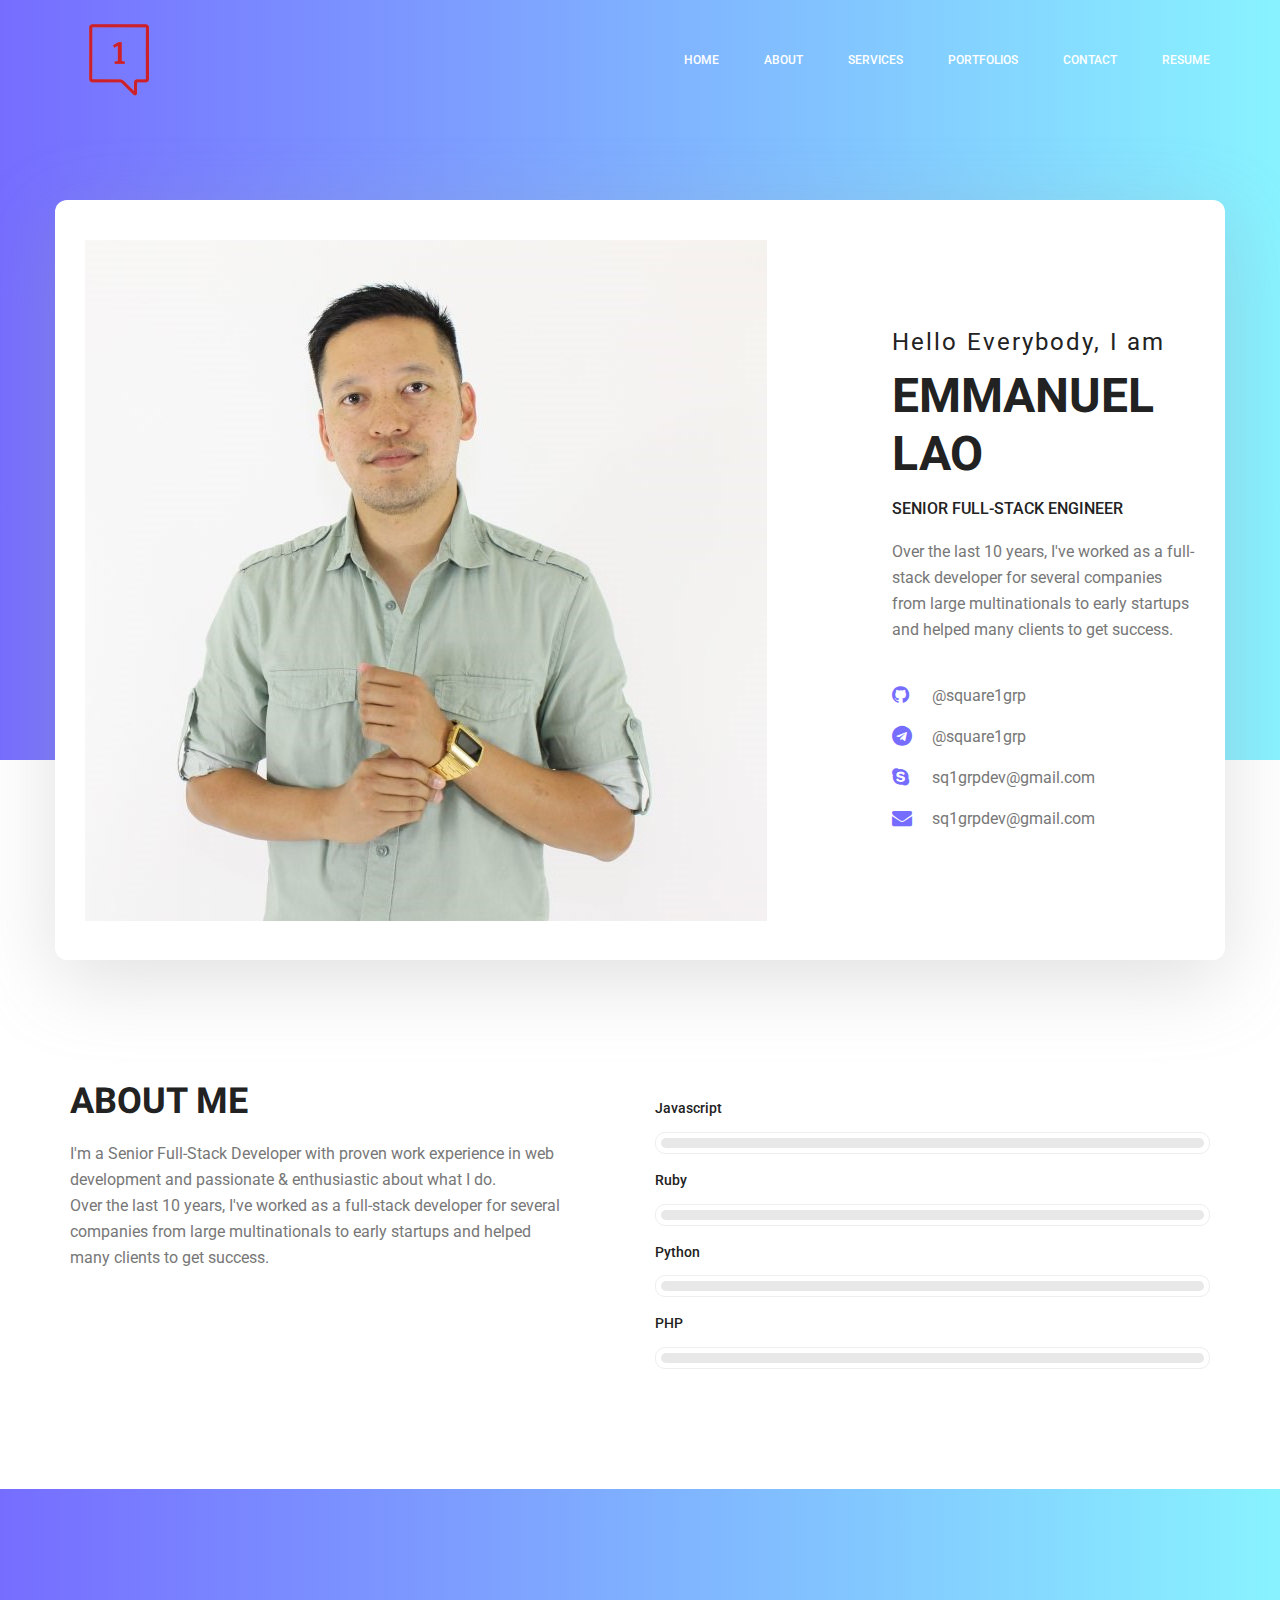
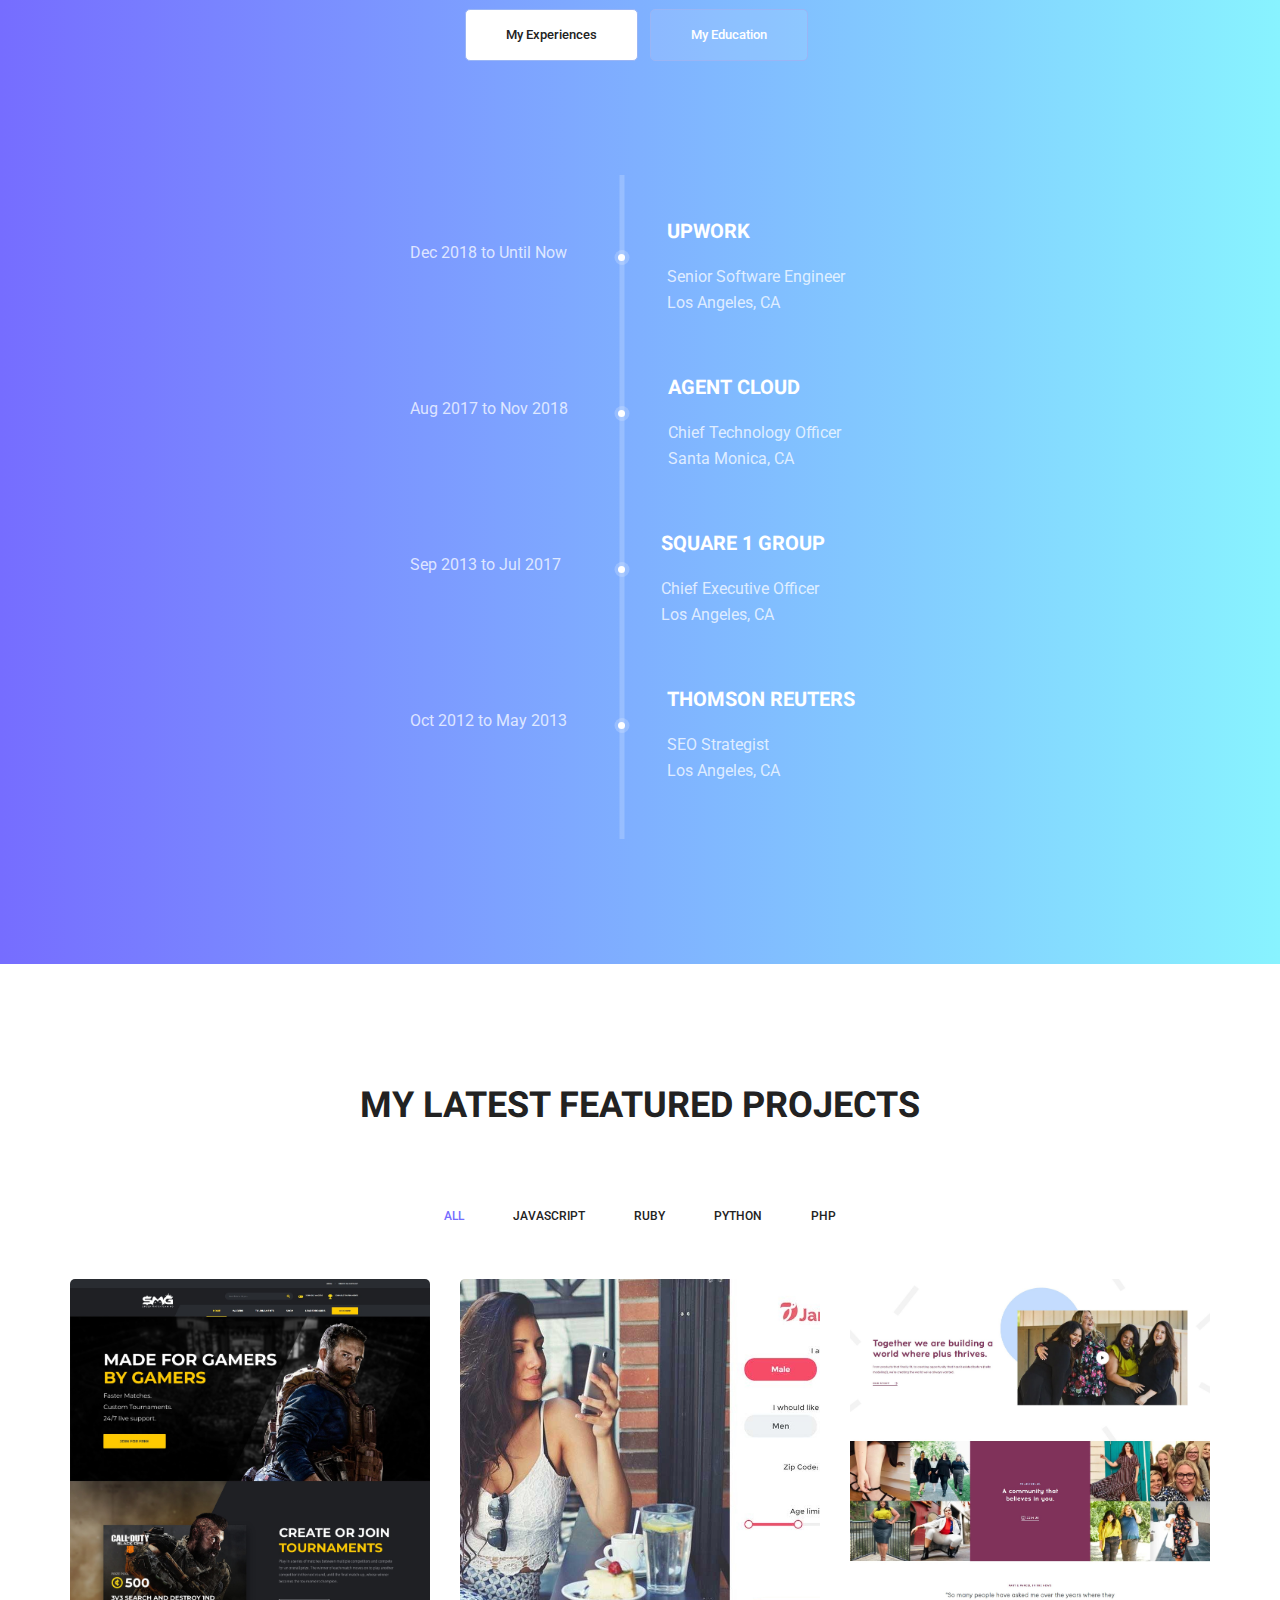
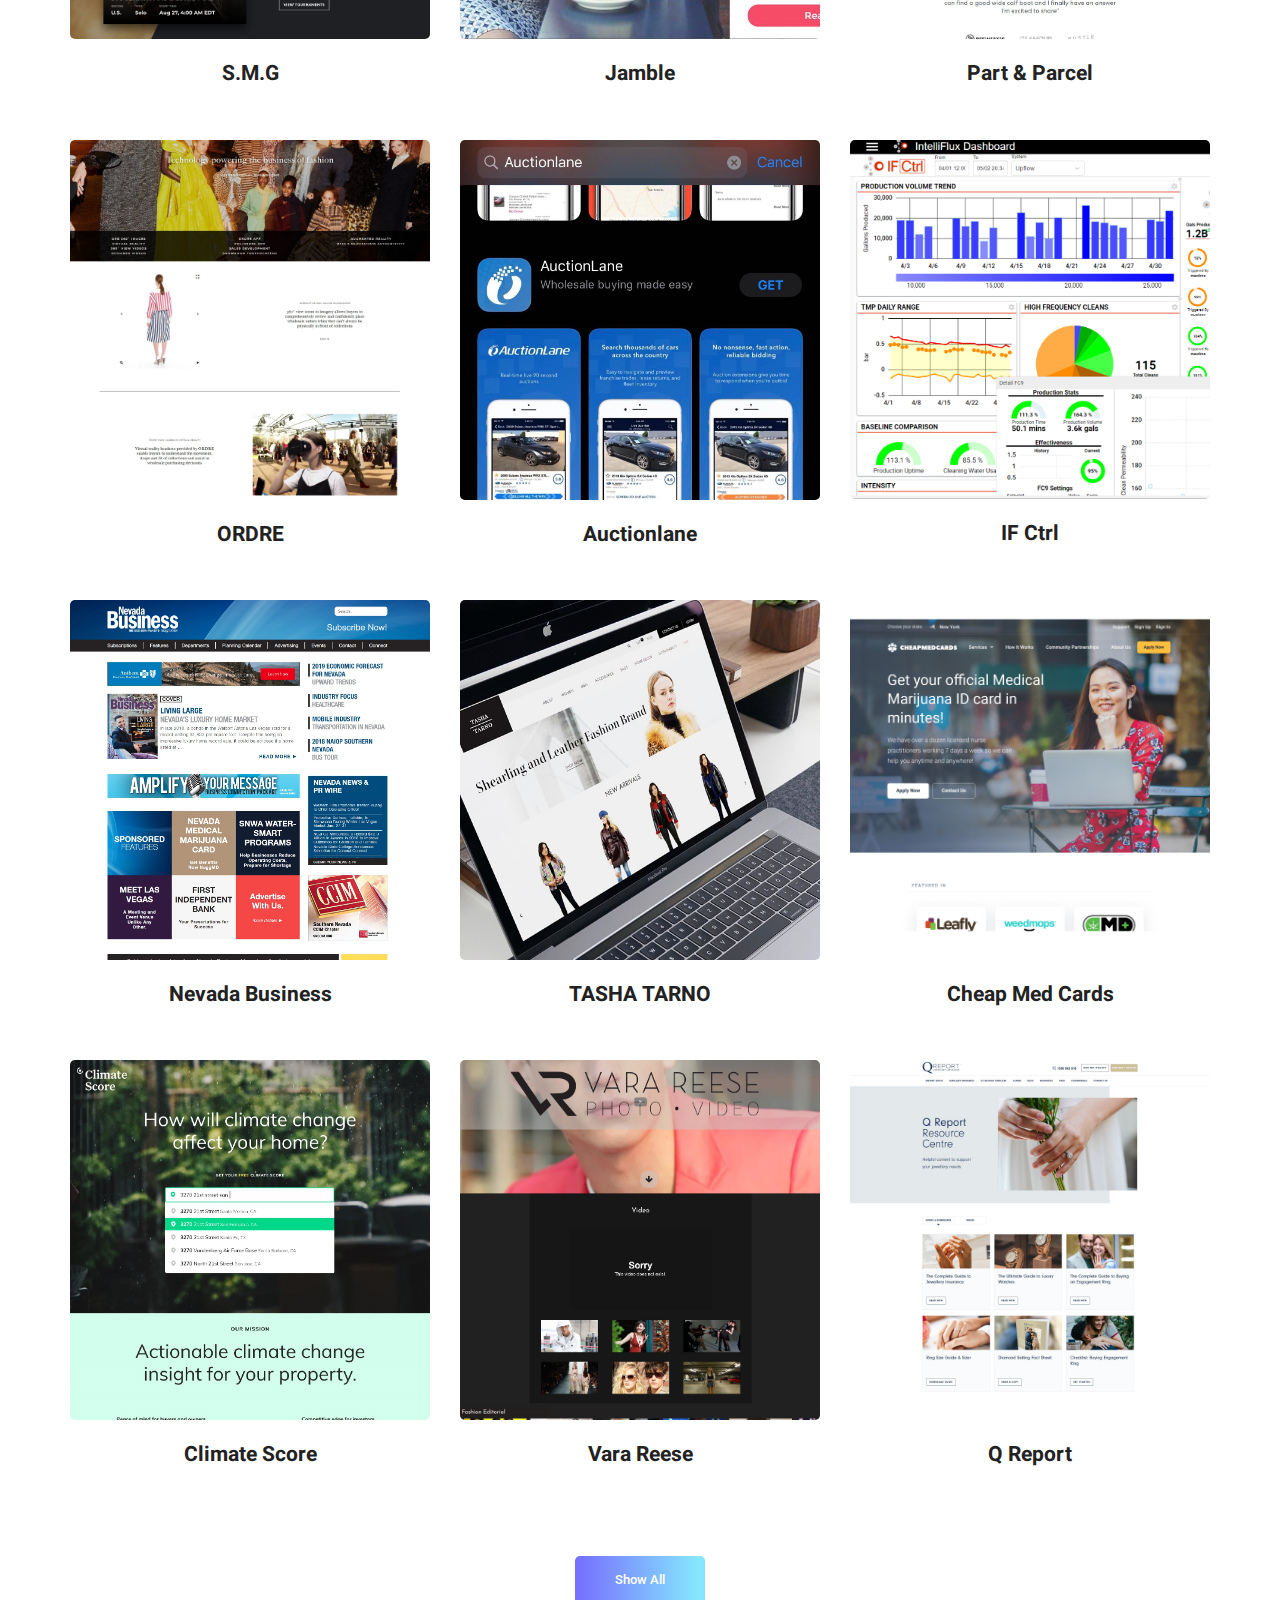
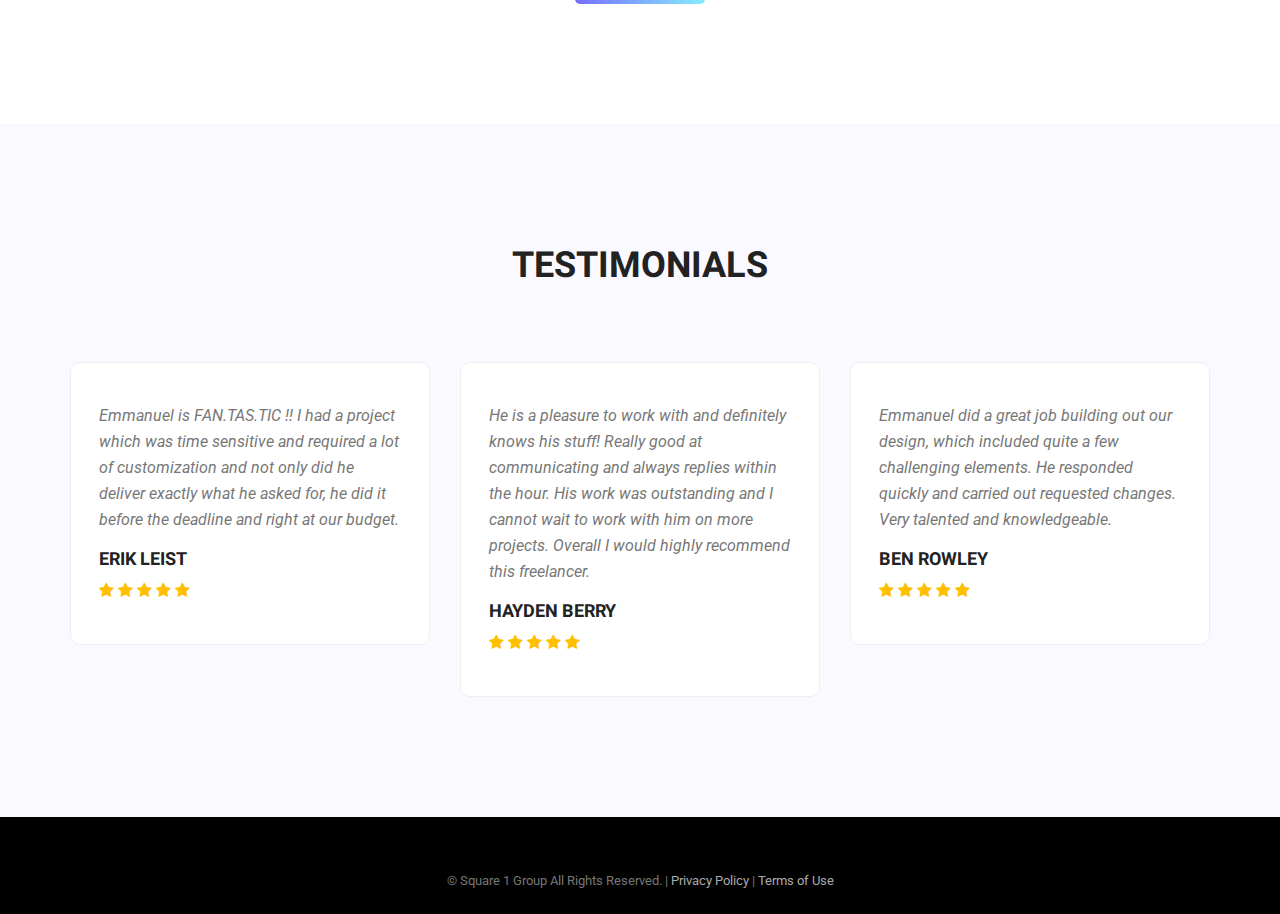
==== commit 988bc560: "remove some portfolios from index page" ====
--- a/index.html
+++ b/index.html
@@ -30,7 +30,7 @@
 			<nav class="navbar navbar-expand-lg navbar-light">
 				<div class="container box_1620">
 					<!-- Brand and toggle get grouped for better mobile display -->
-					<a class="navbar-brand logo_h" href="index"><img src="img/logo.png" alt=""></a>
+					<a class="navbar-brand logo_h" href="/"><img src="img/logo.png" alt=""></a>
 					<button class="navbar-toggler" type="button" data-toggle="collapse" data-target="#navbarSupportedContent"
 						aria-controls="navbarSupportedContent" aria-expanded="false" aria-label="Toggle navigation">
 						<span class="icon-bar"></span>
@@ -40,12 +40,12 @@
 					<!-- Collect the nav links, forms, and other content for toggling -->
 					<div class="collapse navbar-collapse offset" id="navbarSupportedContent">
 						<ul class="nav navbar-nav menu_nav ml-auto">
-							<li class="nav-item active"><a class="nav-link" href="index">Home</a></li>
-							<li class="nav-item"><a class="nav-link" href="about-me">About</a></li>
-							<li class="nav-item"><a class="nav-link" href="services">Services</a></li>
-							<li class="nav-item"><a class="nav-link" href="portfolios">Portfolios</a></li>
-							<li class="nav-item"><a class="nav-link" href="contact">Contact</a></li>
-							<li class="nav-item"><a class="nav-link" href="resume.pdf" target="_blank">Resume</a></li>
+							<li class="nav-item active"><a class="nav-link" href="/">Home</a></li>
+							<li class="nav-item"><a class="nav-link" href="/about-me">About</a></li>
+							<li class="nav-item"><a class="nav-link" href="/services">Services</a></li>
+							<li class="nav-item"><a class="nav-link" href="/portfolios">Portfolios</a></li>
+							<li class="nav-item"><a class="nav-link" href="/contact">Contact</a></li>
+							<li class="nav-item"><a class="nav-link" href="/resume.pdf" target="_blank">Resume</a></li>
 						</ul>
 					</div>
 				</div>
@@ -286,7 +286,7 @@
 								<img src="img/gallery/icon.png" width="35"></a>
 
 							<div class="hover-link">
-								<a target="_blank" href="portfolios/smg">
+								<a target="_blank" href="/portfolios/smg">
 									<svg class="ico-svg" viewBox="0 0 22.24 14">
 										<g id="link" data-size="22.24 14">
 											<path
@@ -322,7 +322,7 @@
 								<img src="img/gallery/icon.png" width="35"></a>
 
 							<div class="hover-link">
-								<a href="portfolios/jamble">
+								<a target="_blank" href="/portfolios/jamble">
 									<svg class="ico-svg" viewBox="0 0 22.24 14">
 										<g id="link" data-size="22.24 14">
 											<path
@@ -355,7 +355,7 @@
 								<img src="img/gallery/icon.png" width="35"></a>
 
 							<div class="hover-link">
-								<a target="_blank" href="https://www.partandparcel.com/">
+								<a target="_blank" href="/portfolios/part-and-parcel">
 									<svg class="ico-svg" viewBox="0 0 22.24 14">
 										<g id="link" data-size="22.24 14">
 											<path
@@ -387,7 +387,7 @@
 								<img src="img/gallery/icon.png" width="35"></a>
 
 							<div class="hover-link">
-								<a href="portfolios/ordre">
+								<a target="_blank" href="/portfolios/ordre">
 									<svg class="ico-svg" viewBox="0 0 22.24 14">
 										<g id="link" data-size="22.24 14">
 											<path
@@ -403,35 +403,37 @@
 					</div>
 				</div>
 
-				<div class="col-lg-4 col-md-4 col-sm-6">
-					<div class="h_gallery_item">
-						<div class="g_img_item">
-							<img class="img-fluid" src="img/gallery/skylar-yoo-thumb.jpg" alt="Skylar Yoo">
-
-							<div class="hover-text">
-								<strong>Skylar Yoo</strong> is a company that inspires and empowers women to be bold! It
-								is an eCommerce store which sells feminist graphic tees, art prints and accessories
-								that's all about female empowerment.<br /><br />
-
-								I designed all pages which responsive for all devices
-							</div>
-
-							<a class="hover-light light" href="img/gallery/skylar-yoo.jpg">
-								<img src="img/gallery/icon.png" width="35"></a>
-
-							<div class="hover-link">
-								<a target="_blank" href="https://www.skylaryoo.com/">
-									<svg class="ico-svg" viewBox="0 0 22.24 14">
-										<g id="link" data-size="22.24 14">
-											<path
-												d="M13.84,14V9.801C8.492,8.463,4.42,9.041,0.408,12.144c-0.05,0.038-0.101,0.078-0.15,0.117 c-0.137,0.104-0.192,0.103-0.226,0.077c-0.035-0.027-0.055-0.066,0.014-0.234c0.092-0.228,0.196-0.445,0.298-0.658 C3.208,5.443,7.902,4.2,13.84,4.2V0l8.4,7L13.84,14z" />
-										</g>
-									</svg>
-								</a>
-							</div>
-						</div>
-						<div class="g_item_text">
-							<h4>Skylar Yoo</h4>
+				<div class="col-lg-4 col-md-4 col-sm-6 javascript">
+					<div class="h_gallery_item">
+						<div class="g_img_item">
+							<img class="img-fluid" src="img/gallery/auctionlane-thumb.jpg" alt="Auctionlane">
+
+							<div class="hover-text">
+								I developed this <strong>Auctionlane</strong> mobile app with React Native.
+								<br /><br />
+								I integrated socket for inventory items and Redux for the state management.<br />
+								Many Screens I developed were:<br />
+								- Sign In/Register, Account<br />
+								- Single Auction, Photo Gallery, OBD Report, etc.<br />
+								- etc.
+							</div>
+
+							<a class="hover-light light" href="img/gallery/auctionlane.jpg">
+								<img src="img/gallery/icon.png" width="35"></a>
+
+							<div class="hover-link">
+								<a target="_blank" href="/portfolios/auctionlane">
+									<svg class="ico-svg" viewBox="0 0 22.24 14">
+										<g id="link" data-size="22.24 14">
+											<path
+												d="M13.84,14V9.801C8.492,8.463,4.42,9.041,0.408,12.144c-0.05,0.038-0.101,0.078-0.15,0.117 c-0.137,0.104-0.192,0.103-0.226,0.077c-0.035-0.027-0.055-0.066,0.014-0.234c0.092-0.228,0.196-0.445,0.298-0.658 C3.208,5.443,7.902,4.2,13.84,4.2V0l8.4,7L13.84,14z" />
+										</g>
+									</svg>
+								</a>
+							</div>
+						</div>
+						<div class="g_item_text">
+							<h4>Auctionlane</h4>
 						</div>
 					</div>
 				</div>
@@ -536,74 +538,6 @@
 					</div>
 				</div>
 
-				<div class="col-lg-4 col-md-4 col-sm-6 javascript">
-					<div class="h_gallery_item">
-						<div class="g_img_item">
-							<img class="img-fluid" src="img/gallery/everloved-thumb.jpg" alt="Ever Loved">
-
-							<div class="hover-text">
-								I worked as a front end developer in this project for 7 months.<br /><br />
-								- Created reusable React components for the date picker, dropdown, buttons, and input
-								styles according to the provided designs.<br />
-								- Improved the UI and UX across the entire application with an overhaul of the existing
-								CSS code.<br />
-							</div>
-
-							<a class="hover-light light" href="img/gallery/everloved.jpg">
-								<img src="img/gallery/icon.png" width="35"></a>
-
-							<div class="hover-link">
-								<a target="_blank" href="https://everloved.com/">
-									<svg class="ico-svg" viewBox="0 0 22.24 14">
-										<g id="link" data-size="22.24 14">
-											<path
-												d="M13.84,14V9.801C8.492,8.463,4.42,9.041,0.408,12.144c-0.05,0.038-0.101,0.078-0.15,0.117 c-0.137,0.104-0.192,0.103-0.226,0.077c-0.035-0.027-0.055-0.066,0.014-0.234c0.092-0.228,0.196-0.445,0.298-0.658 C3.208,5.443,7.902,4.2,13.84,4.2V0l8.4,7L13.84,14z" />
-										</g>
-									</svg>
-								</a>
-							</div>
-						</div>
-						<div class="g_item_text">
-							<h4>Ever Loved</h4>
-						</div>
-					</div>
-				</div>
-
-				<div class="col-lg-4 col-md-4 col-sm-6 javascript python">
-					<div class="h_gallery_item">
-						<div class="g_img_item">
-							<img class="img-fluid" src="img/gallery/chew-app-thumb.jpg" alt="Chew App">
-
-							<div class="hover-text">
-								- Developed and open-sourced React Native components such as the star rating component
-								and make reviews component<br />
-								- Integrated Flux architecture, created the initial skeleton for the main navigation
-								flow, and implemented food details view<br />
-								- Designed a Postgres database to store data and created a RESTful API framework using
-								Django with search capabilities<br />
-								- etc.
-							</div>
-
-							<a class="hover-light light" href="img/gallery/chew-app.jpg">
-								<img src="img/gallery/icon.png" width="35"></a>
-
-							<div class="hover-link">
-								<a target="_blank" href="https://www.chewapp.co/">
-									<svg class="ico-svg" viewBox="0 0 22.24 14">
-										<g id="link" data-size="22.24 14">
-											<path
-												d="M13.84,14V9.801C8.492,8.463,4.42,9.041,0.408,12.144c-0.05,0.038-0.101,0.078-0.15,0.117 c-0.137,0.104-0.192,0.103-0.226,0.077c-0.035-0.027-0.055-0.066,0.014-0.234c0.092-0.228,0.196-0.445,0.298-0.658 C3.208,5.443,7.902,4.2,13.84,4.2V0l8.4,7L13.84,14z" />
-										</g>
-									</svg>
-								</a>
-							</div>
-						</div>
-						<div class="g_item_text">
-							<h4>Chew App</h4>
-						</div>
-					</div>
-				</div>
-
 				<div class="col-lg-4 col-md-4 col-sm-6 python">
 					<div class="h_gallery_item">
 						<div class="g_img_item">
@@ -642,39 +576,6 @@
 				<div class="col-lg-4 col-md-4 col-sm-6 javascript">
 					<div class="h_gallery_item">
 						<div class="g_img_item">
-							<img class="img-fluid" src="img/gallery/dvc-blog-thumb.jpg" alt="DVC Blog">
-
-							<div class="hover-text">
-								<strong>DVC</strong> is Open-source Version Control System for Machine Learning
-								Projects. DVC write about machine learning workflow. <br />
-								From data versioning and processing to model productionization. <br />
-								It also share DVC news, findings, interesting reads, community takeaways.<br />
-								I built & updated the DVC blog page with React & Gatsby.
-							</div>
-
-							<a class="hover-light light" href="img/gallery/dvc-blog.jpg">
-								<img src="img/gallery/icon.png" width="35"></a>
-
-							<div class="hover-link">
-								<a target="_blank" href="https://blog.dvc.org">
-									<svg class="ico-svg" viewBox="0 0 22.24 14">
-										<g id="link" data-size="22.24 14">
-											<path
-												d="M13.84,14V9.801C8.492,8.463,4.42,9.041,0.408,12.144c-0.05,0.038-0.101,0.078-0.15,0.117 c-0.137,0.104-0.192,0.103-0.226,0.077c-0.035-0.027-0.055-0.066,0.014-0.234c0.092-0.228,0.196-0.445,0.298-0.658 C3.208,5.443,7.902,4.2,13.84,4.2V0l8.4,7L13.84,14z" />
-										</g>
-									</svg>
-								</a>
-							</div>
-						</div>
-						<div class="g_item_text">
-							<h4>DVC Blog</h4>
-						</div>
-					</div>
-				</div>
-
-				<div class="col-lg-4 col-md-4 col-sm-6 javascript">
-					<div class="h_gallery_item">
-						<div class="g_img_item">
 							<img class="img-fluid" src="img/gallery/climate-score-thumb.jpg" alt="Climate Score">
 
 							<div class="hover-text">
@@ -687,7 +588,7 @@
 								<img src="img/gallery/icon.png" width="35"></a>
 
 							<div class="hover-link">
-								<a target="_blank" href="portfolios/climate-score">
+								<a target="_blank" href="/portfolios/climate-score">
 									<svg class="ico-svg" viewBox="0 0 22.24 14">
 										<g id="link" data-size="22.24 14">
 											<path
@@ -775,7 +676,7 @@
 		</div>
 
 		<div class="more_btn">
-			<a class="main_btn" href="portfolios">Show All</a>
+			<a class="main_btn" href="/portfolios">Show All</a>
 		</div>
 	</section>
 	<!--================End Home Gallery Area =================-->
@@ -872,7 +773,8 @@
 					<p class="text-center mb-0 copy-right">
 						<small>© Square 1 Group All Rights Reserved. |
 							<a href="#">Privacy Policy</a> |
-							<a href="#">Terms of Use</a></small></p>
+							<a href="#">Terms of Use</a></small>
+					</p>
 				</div>
 			</div>
 		</div>
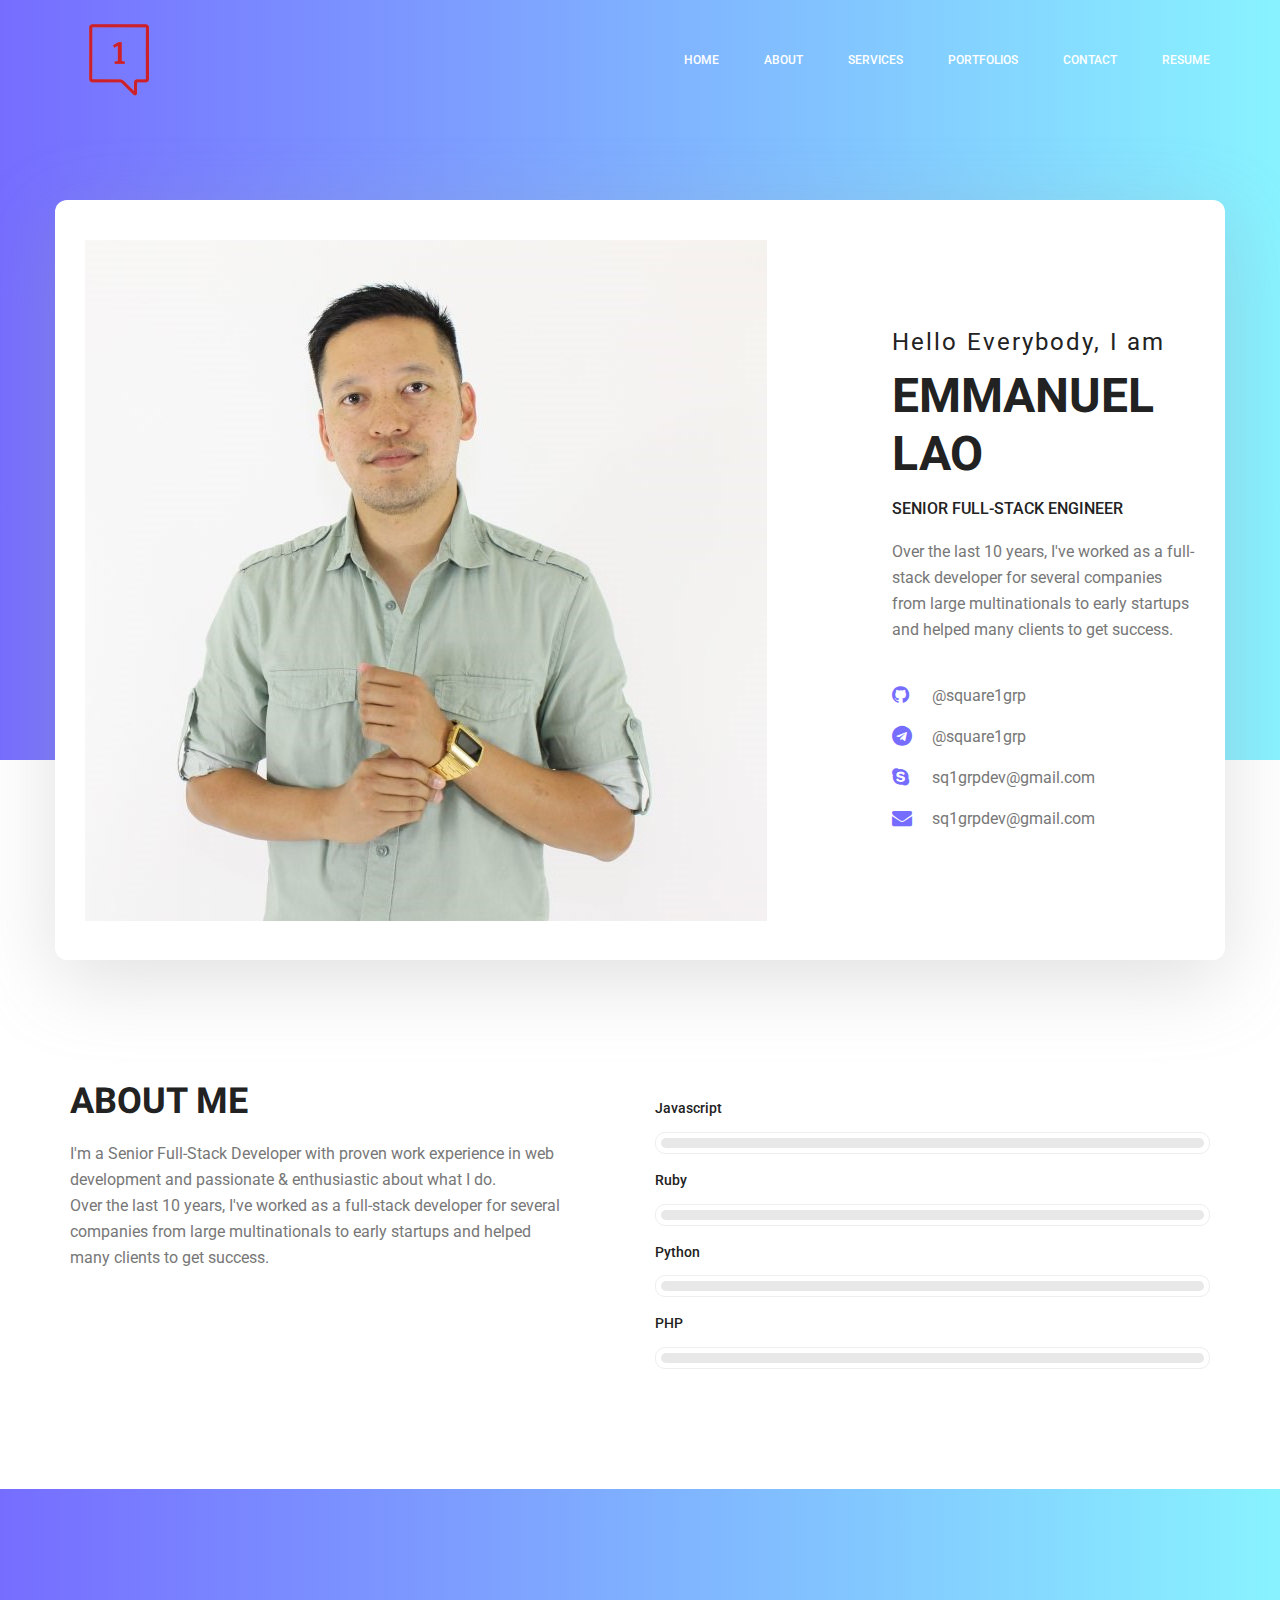
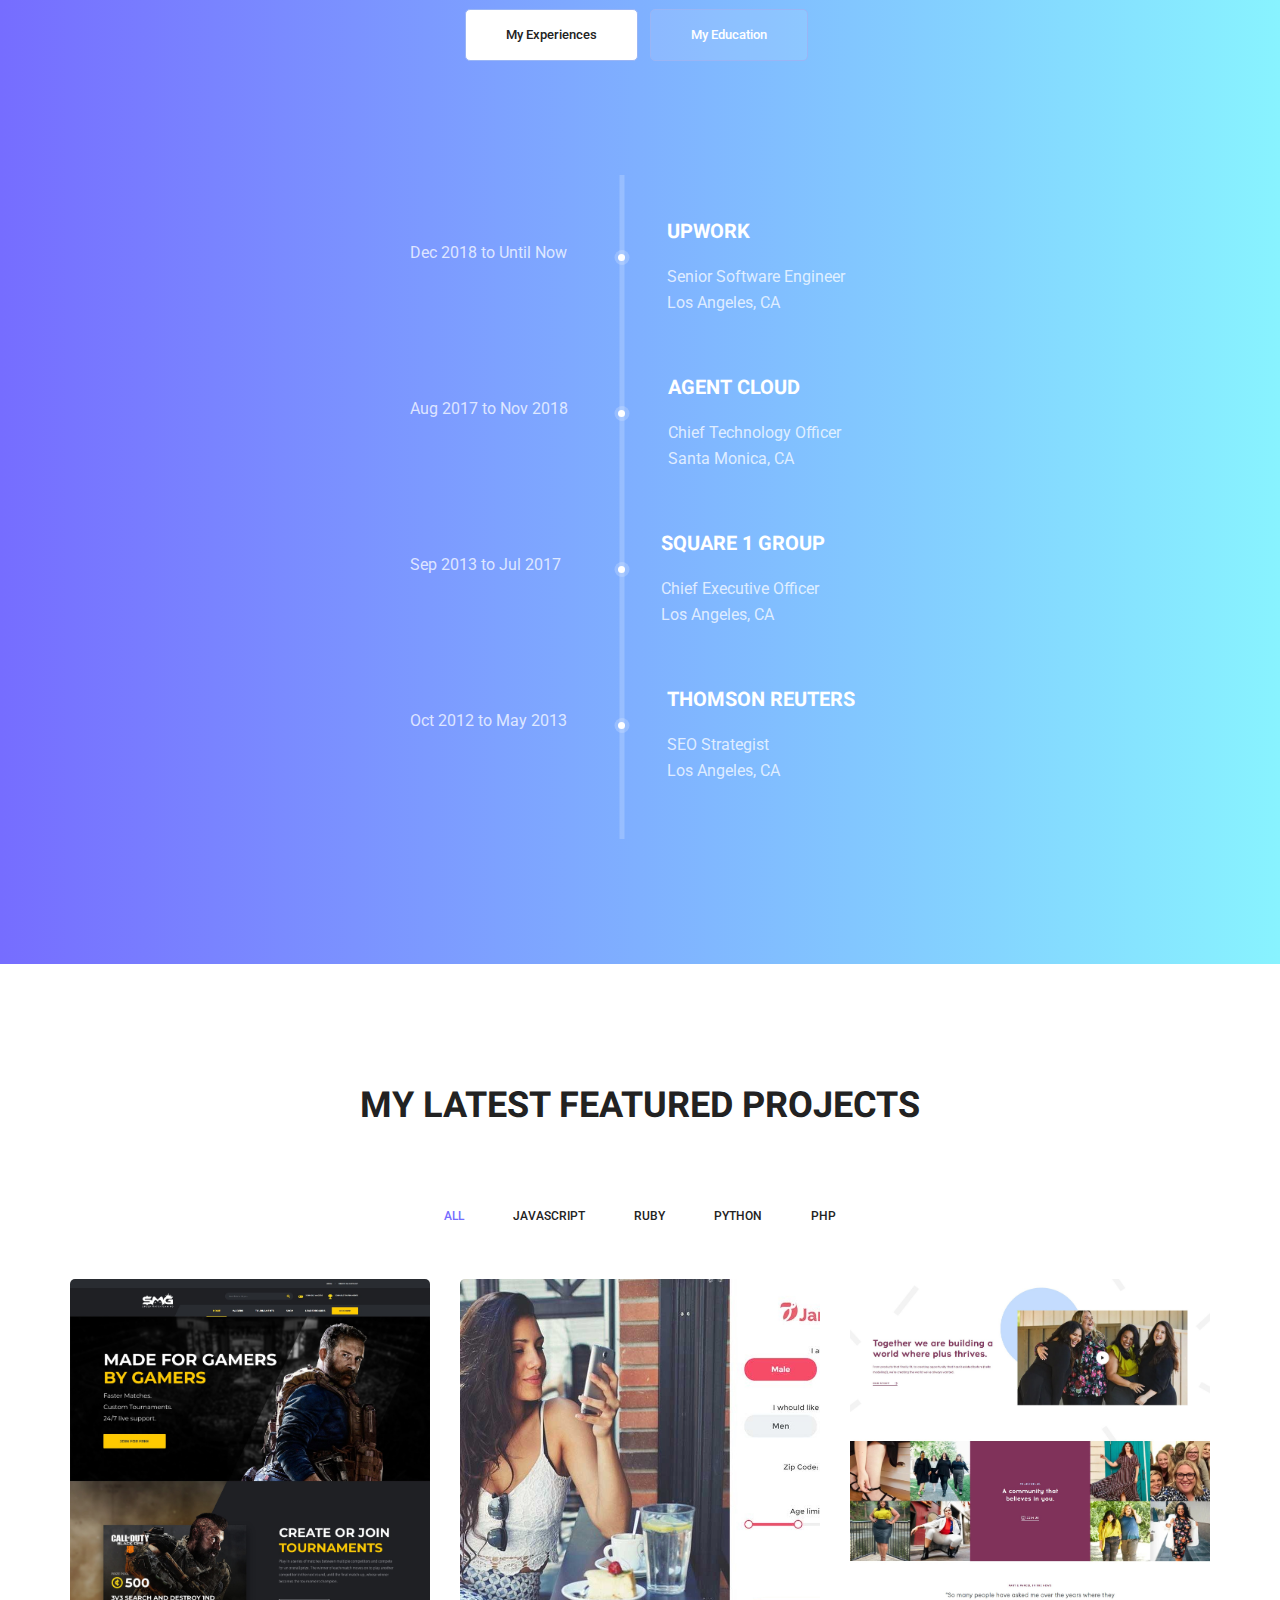
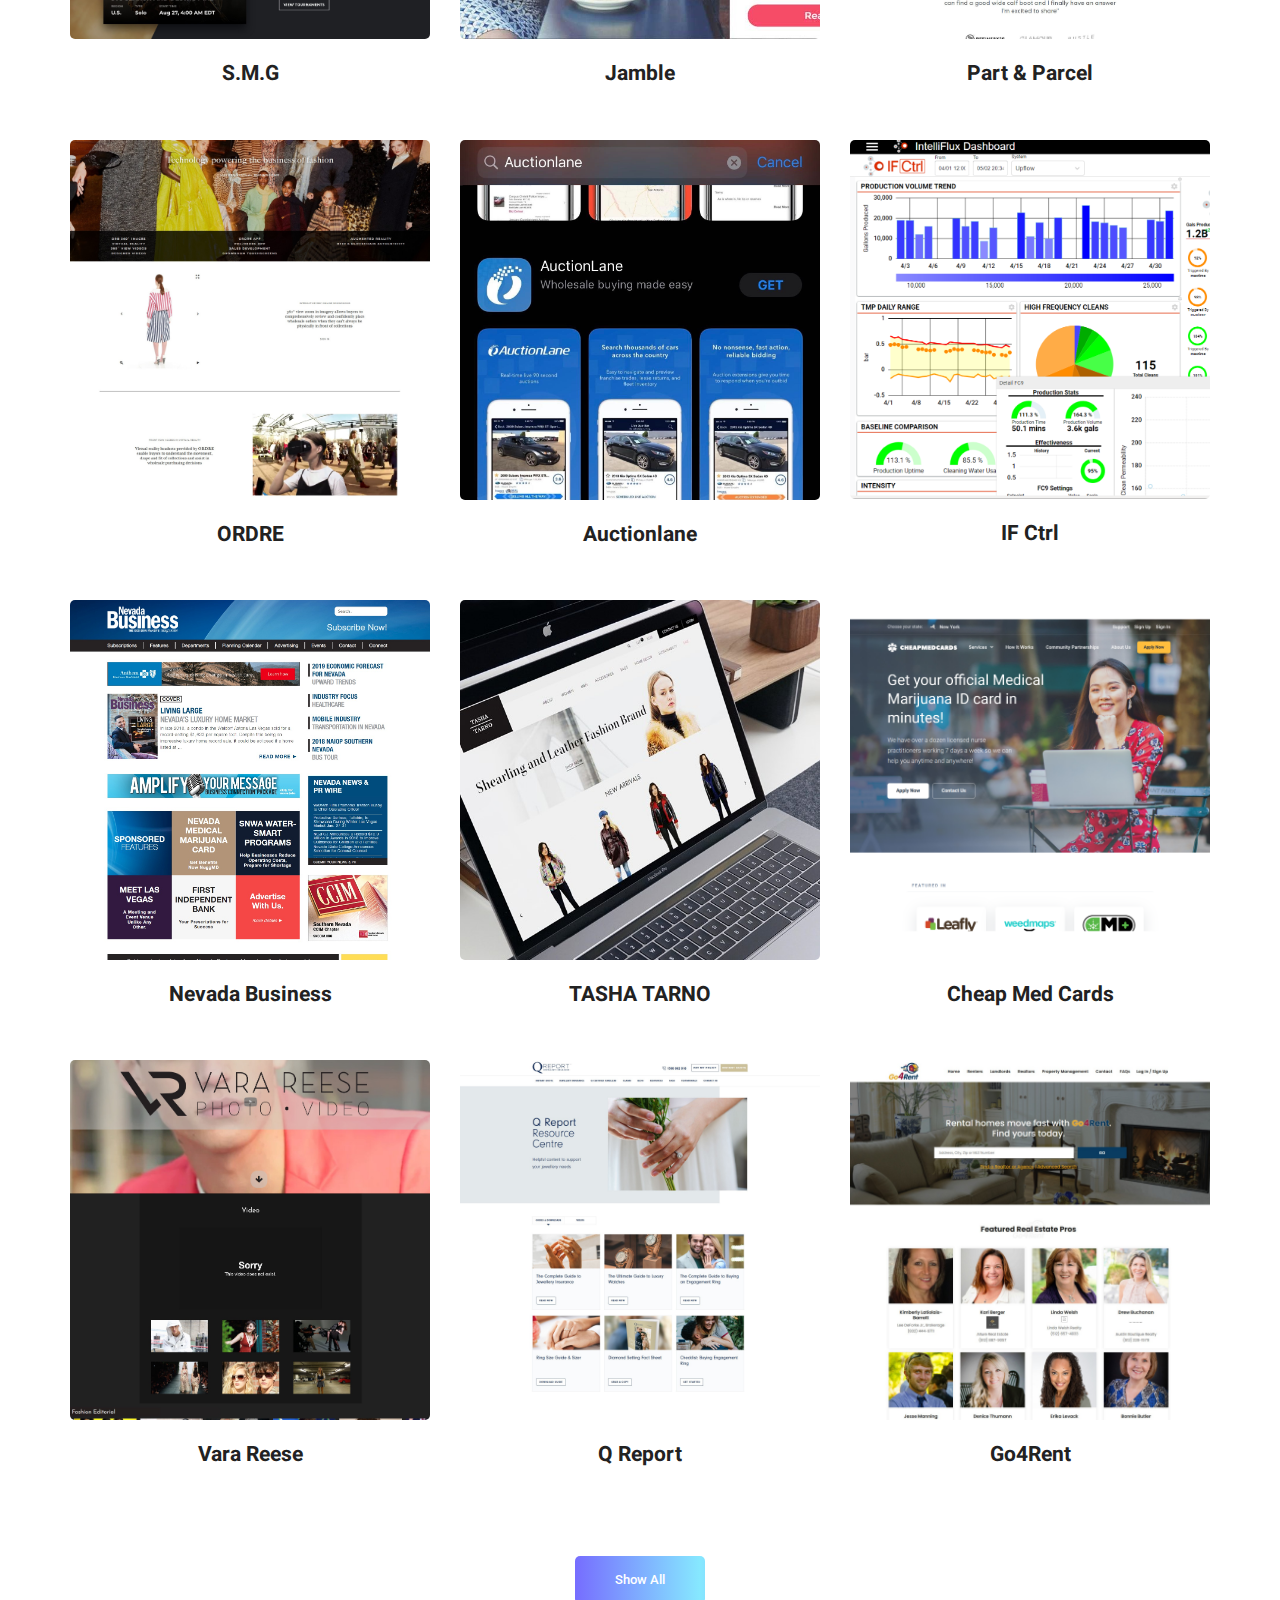
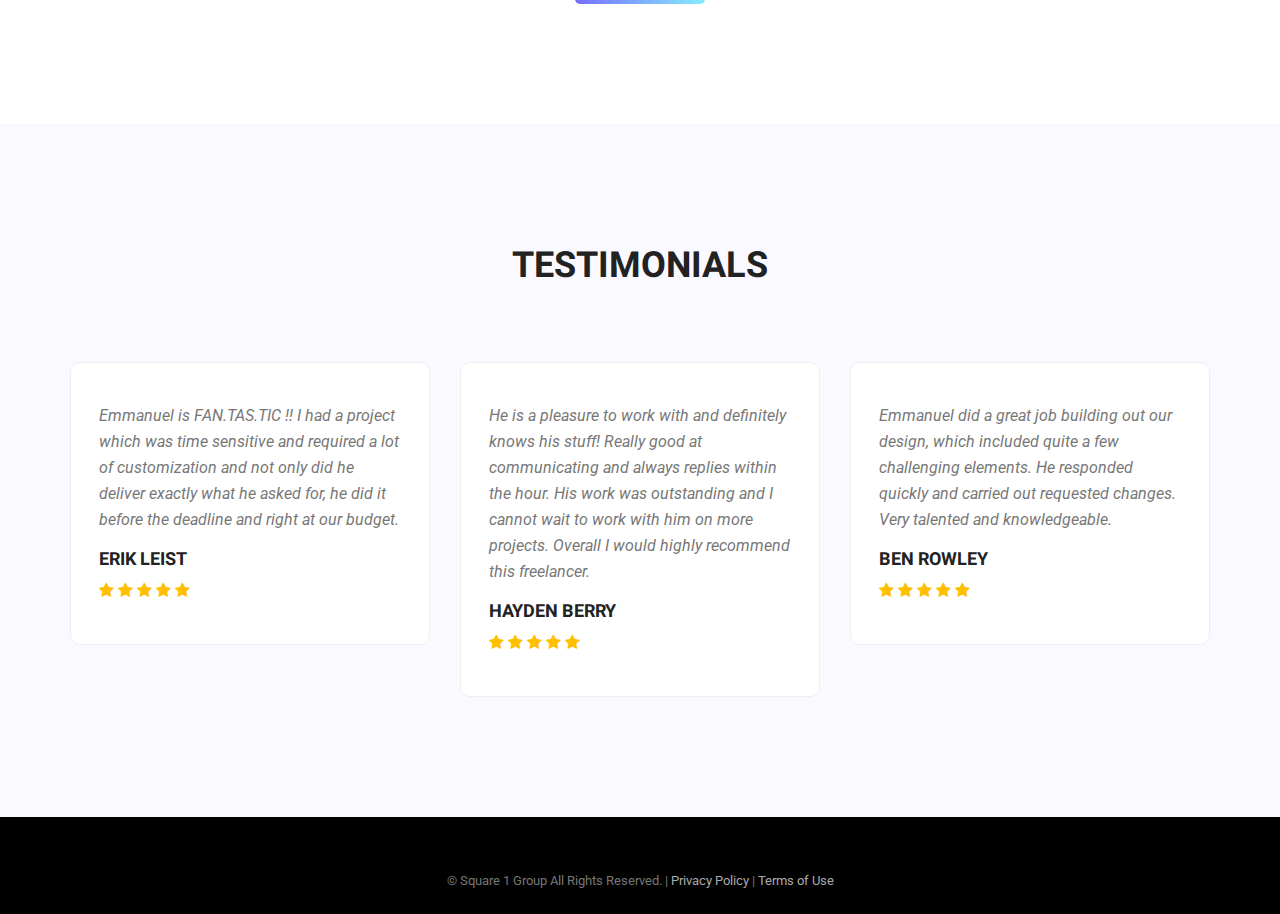
==== commit 19c0a520: "reorganize portfolios" ====
--- a/index.html
+++ b/index.html
@@ -573,37 +573,6 @@
 					</div>
 				</div>
 
-				<div class="col-lg-4 col-md-4 col-sm-6 javascript">
-					<div class="h_gallery_item">
-						<div class="g_img_item">
-							<img class="img-fluid" src="img/gallery/climate-score-thumb.jpg" alt="Climate Score">
-
-							<div class="hover-text">
-								<strong>Climate Score</strong> is a website for checking the risk of house.<br />
-								I worked on the Frontend w/ React/Redux and Bootstrap<br />
-								This is a full source code for the Frontend. (For this git repo, I used mockup data)<br />
-							</div>
-
-							<a class="hover-light light" href="img/gallery/climate-score.jpg">
-								<img src="img/gallery/icon.png" width="35"></a>
-
-							<div class="hover-link">
-								<a target="_blank" href="/portfolios/climate-score">
-									<svg class="ico-svg" viewBox="0 0 22.24 14">
-										<g id="link" data-size="22.24 14">
-											<path
-												d="M13.84,14V9.801C8.492,8.463,4.42,9.041,0.408,12.144c-0.05,0.038-0.101,0.078-0.15,0.117 c-0.137,0.104-0.192,0.103-0.226,0.077c-0.035-0.027-0.055-0.066,0.014-0.234c0.092-0.228,0.196-0.445,0.298-0.658 C3.208,5.443,7.902,4.2,13.84,4.2V0l8.4,7L13.84,14z" />
-										</g>
-									</svg>
-								</a>
-							</div>
-						</div>
-						<div class="g_item_text">
-							<h4>Climate Score</h4>
-						</div>
-					</div>
-				</div>
-
 				<div class="col-lg-4 col-md-4 col-sm-6 ruby">
 					<div class="h_gallery_item">
 						<div class="g_img_item">
@@ -669,6 +638,43 @@
 						</div>
 						<div class="g_item_text">
 							<h4>Q Report</h4>
+						</div>
+					</div>
+				</div>
+
+				<div class="col-lg-4 col-md-4 col-sm-6 php">
+					<div class="h_gallery_item">
+						<div class="g_img_item">
+							<img class="img-fluid" src="img/gallery/go4rent-thumb.jpg" alt="Go4Rent">
+
+							<div class="hover-text">
+								I developed <strong>Go4Rent</strong> - a Real Estate website with PHP / Laravel. I worked as a Full
+								Stack developer, but I committed more things on BackEnd than Front End.
+								<br /><br />
+								Many things I did were:<br />
+								- Admin / Landlord / Realtor Dashboard<br />
+								- Chatting between registered users<br />
+								- Mailing service<br />
+								- RETs listing feed data integration with multi services including RETs, Bridge, MLSGrid<br />
+								- etc.
+							</div>
+
+							<a class="hover-light light" href="img/gallery/go4rent.jpg">
+								<img src="img/gallery/icon.png" width="35"></a>
+
+							<div class="hover-link">
+								<a target="_blank" href="/portfolios/go4rent">
+									<svg class="ico-svg" viewBox="0 0 22.24 14">
+										<g id="link" data-size="22.24 14">
+											<path
+												d="M13.84,14V9.801C8.492,8.463,4.42,9.041,0.408,12.144c-0.05,0.038-0.101,0.078-0.15,0.117 c-0.137,0.104-0.192,0.103-0.226,0.077c-0.035-0.027-0.055-0.066,0.014-0.234c0.092-0.228,0.196-0.445,0.298-0.658 C3.208,5.443,7.902,4.2,13.84,4.2V0l8.4,7L13.84,14z" />
+										</g>
+									</svg>
+								</a>
+							</div>
+						</div>
+						<div class="g_item_text">
+							<h4>Go4Rent</h4>
 						</div>
 					</div>
 				</div>
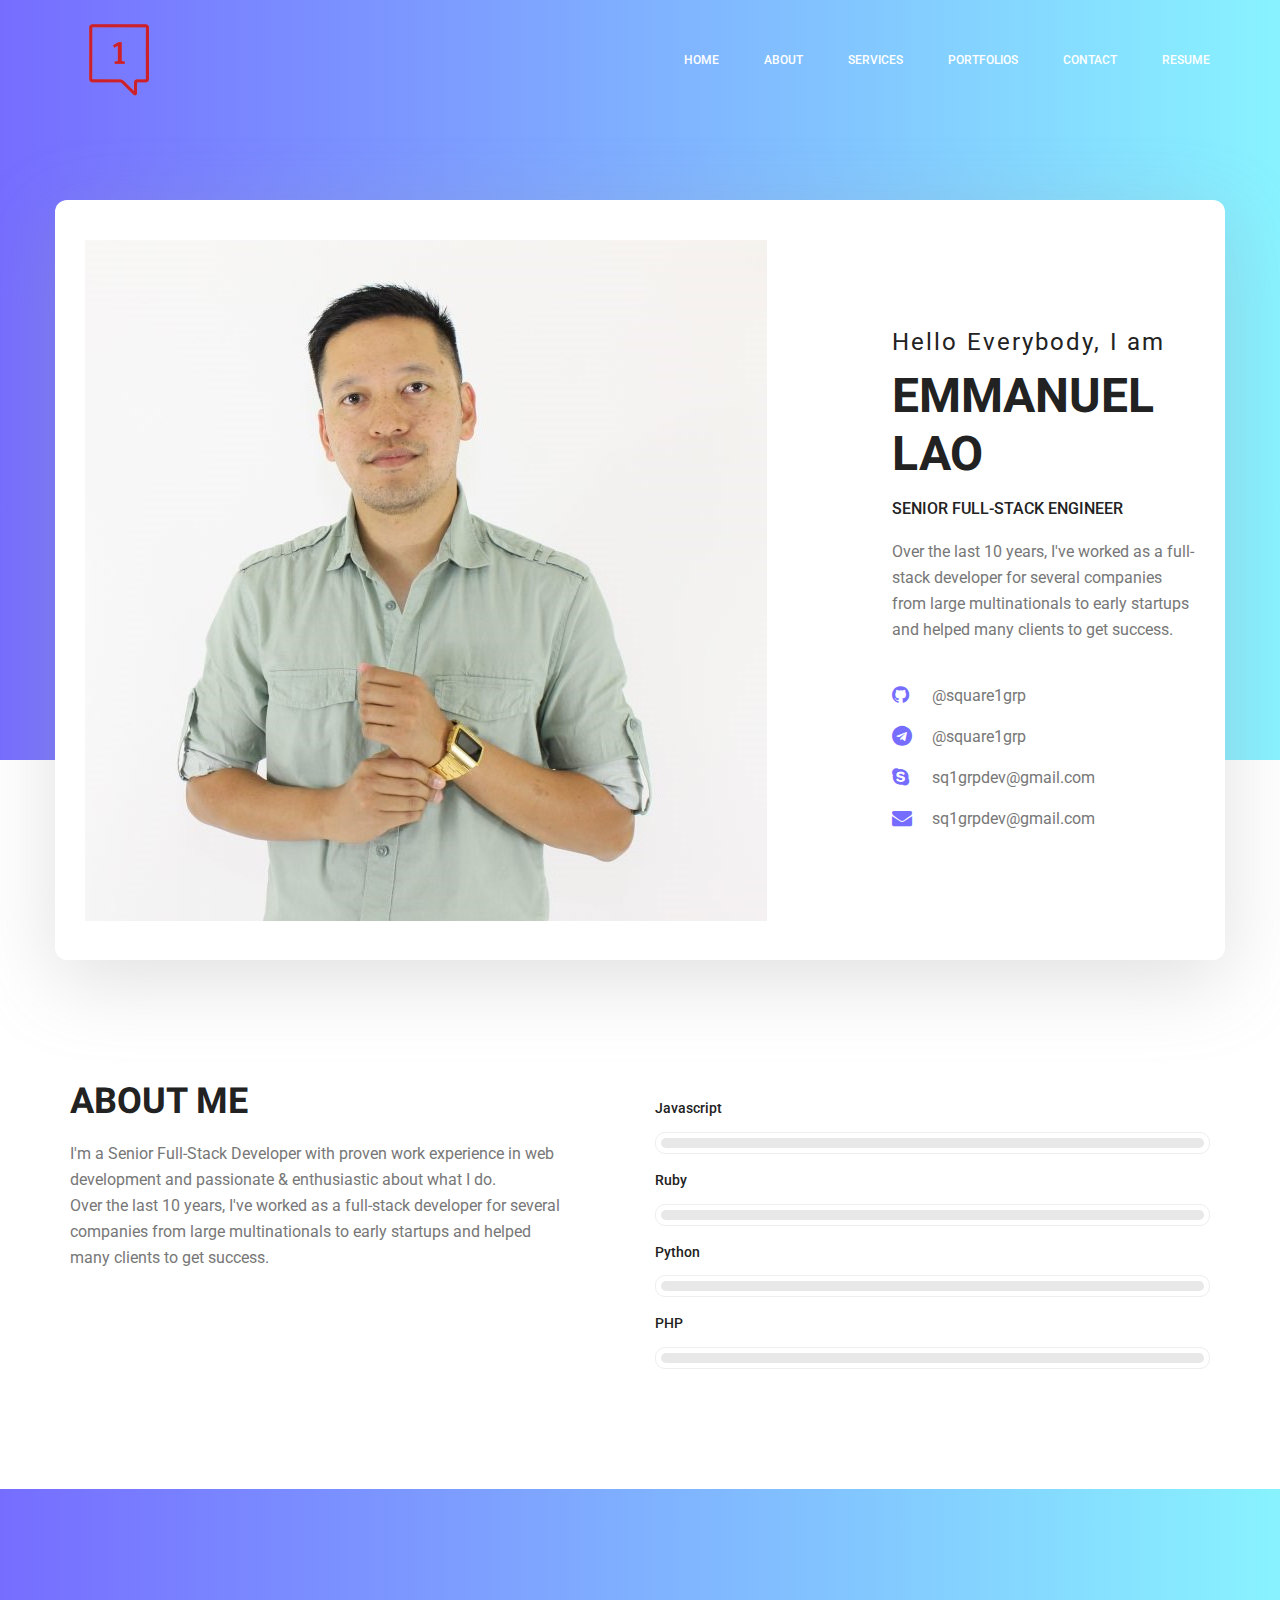
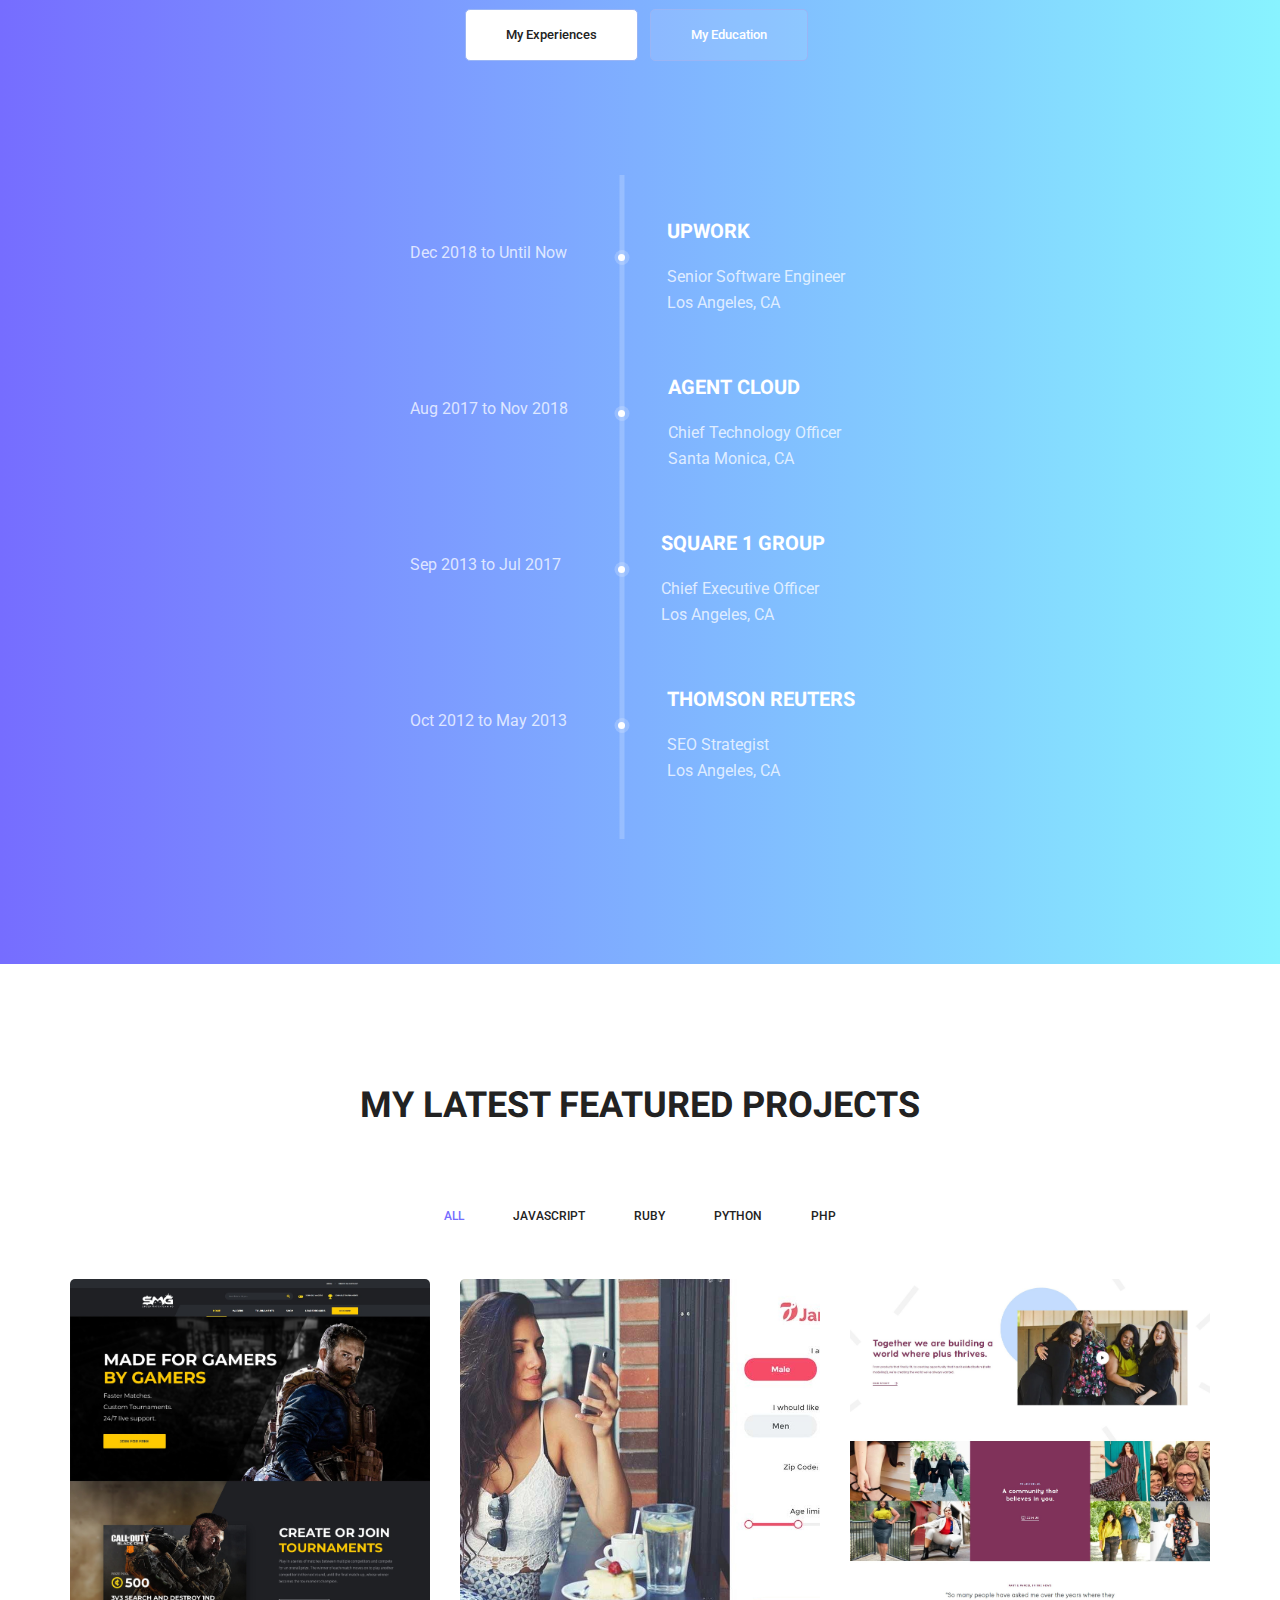
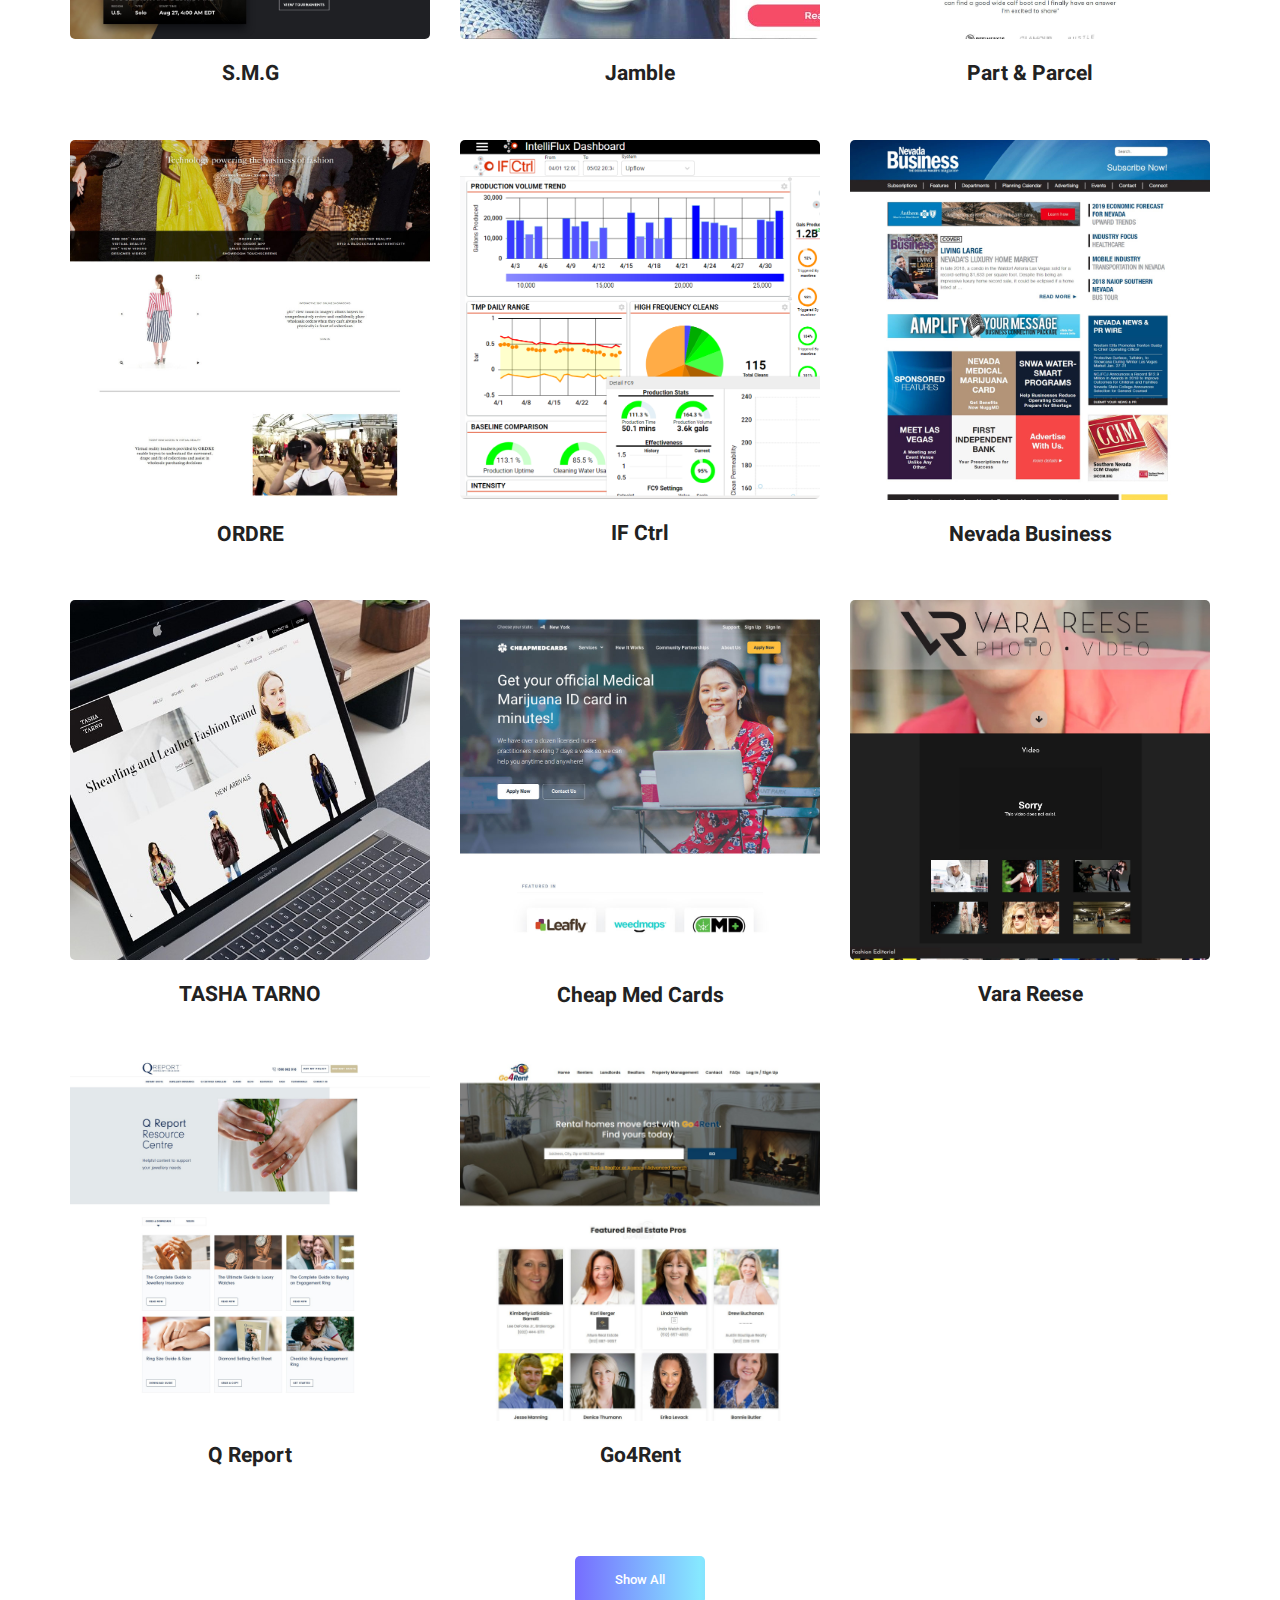
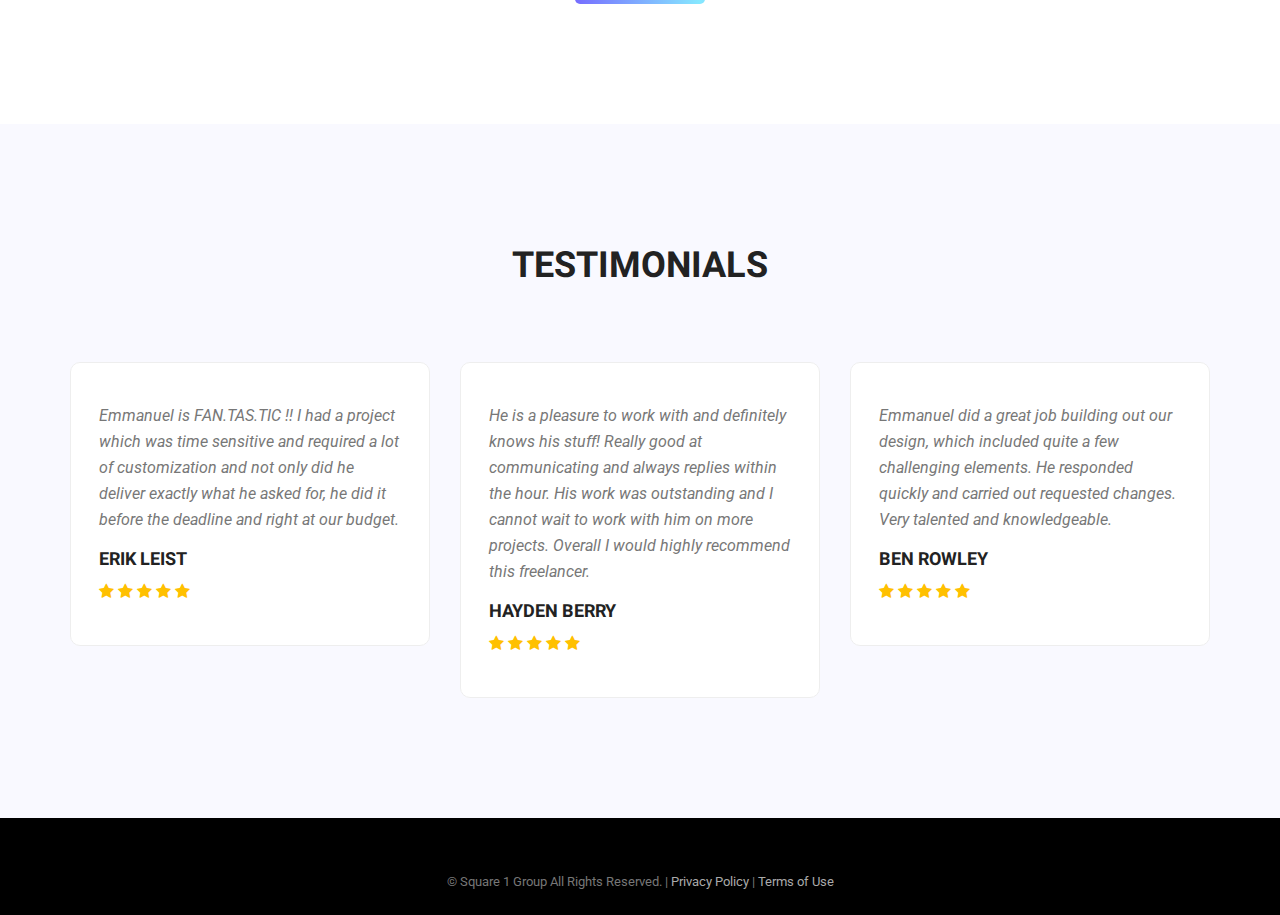
==== commit 98258907: "remove auctionlane" ====
--- a/index.html
+++ b/index.html
@@ -5,21 +5,21 @@
 	<!-- Required meta tags -->
 	<meta charset="utf-8">
 	<meta name="viewport" content="width=device-width, initial-scale=1, shrink-to-fit=no">
-	<link rel="icon" href="img/favicon.png" type="image/png">
+	<link rel="icon" href="/img/favicon.png" type="image/png">
 	<title>Emmanuel Lao</title>
 	<!-- Bootstrap CSS -->
-	<link rel="stylesheet" href="css/bootstrap.css">
-	<link rel="stylesheet" href="vendors/linericon/style.css">
-	<link rel="stylesheet" href="css/font-awesome.min.css">
-	<link rel="stylesheet" href="vendors/owl-carousel/owl.carousel.min.css">
-	<link rel="stylesheet" href="vendors/lightbox/simpleLightbox.css">
-	<link rel="stylesheet" href="vendors/nice-select/css/nice-select.css">
-	<link rel="stylesheet" href="vendors/animate-css/animate.css">
-	<link rel="stylesheet" href="vendors/popup/magnific-popup.css">
-	<link rel="stylesheet" href="vendors/flaticon/flaticon.css">
+	<link rel="stylesheet" href="/css/bootstrap.css">
+	<link rel="stylesheet" href="/vendors/linericon/style.css">
+	<link rel="stylesheet" href="/css/font-awesome.min.css">
+	<link rel="stylesheet" href="/vendors/owl-carousel/owl.carousel.min.css">
+	<link rel="stylesheet" href="/vendors/lightbox/simpleLightbox.css">
+	<link rel="stylesheet" href="/vendors/nice-select/css/nice-select.css">
+	<link rel="stylesheet" href="/vendors/animate-css/animate.css">
+	<link rel="stylesheet" href="/vendors/popup/magnific-popup.css">
+	<link rel="stylesheet" href="/vendors/flaticon/flaticon.css">
 	<!-- main css -->
-	<link rel="stylesheet" href="css/style.css">
-	<link rel="stylesheet" href="css/responsive.css">
+	<link rel="stylesheet" href="/css/style.css">
+	<link rel="stylesheet" href="/css/responsive.css">
 </head>
 
 <body>
@@ -30,7 +30,7 @@
 			<nav class="navbar navbar-expand-lg navbar-light">
 				<div class="container box_1620">
 					<!-- Brand and toggle get grouped for better mobile display -->
-					<a class="navbar-brand logo_h" href="/"><img src="img/logo.png" alt=""></a>
+					<a class="navbar-brand logo_h" href="/"><img src="/img/logo.png" alt=""></a>
 					<button class="navbar-toggler" type="button" data-toggle="collapse" data-target="#navbarSupportedContent"
 						aria-controls="navbarSupportedContent" aria-expanded="false" aria-label="Toggle navigation">
 						<span class="icon-bar"></span>
@@ -61,7 +61,7 @@
 				<div class="banner_content">
 					<div class="media">
 						<div class="d-flex">
-							<img src="img/personal.jpg" alt="">
+							<img src="/img/personal.jpg" alt="">
 						</div>
 						<div class="media-body">
 							<div class="personal_text">
@@ -268,7 +268,7 @@
 				<div class="col-lg-4 col-md-4 col-sm-6 javascript">
 					<div class="h_gallery_item">
 						<div class="g_img_item">
-							<img class="img-fluid" src="img/gallery/smg-thumb.jpg" alt="Speed Match Gaming">
+							<img class="img-fluid" src="/img/gallery/smg-thumb.jpg" alt="Speed Match Gaming">
 
 							<div class="hover-text">
 								<strong>S.M.G</strong> allows users to create custom Tournaments for the games they play
@@ -282,8 +282,8 @@
 								- etc.<br />
 							</div>
 
-							<a class="hover-light light" href="img/gallery/smg.jpg">
-								<img src="img/gallery/icon.png" width="35"></a>
+							<a class="hover-light light" href="/img/gallery/smg.jpg">
+								<img src="/img/gallery/icon.png" width="35"></a>
 
 							<div class="hover-link">
 								<a target="_blank" href="/portfolios/smg">
@@ -305,7 +305,7 @@
 				<div class="col-lg-4 col-md-4 col-sm-6 python">
 					<div class="h_gallery_item">
 						<div class="g_img_item">
-							<img class="img-fluid" src="img/gallery/jamble-thumb.jpg" alt="Jamble">
+							<img class="img-fluid" src="/img/gallery/jamble-thumb.jpg" alt="Jamble">
 
 							<div class="hover-text">
 								It is a german dating app/website. The service has a sophisticated matching algorithm
@@ -318,8 +318,8 @@
 								- etc.<br />
 							</div>
 
-							<a class="hover-light light" href="img/gallery/jamble.jpg">
-								<img src="img/gallery/icon.png" width="35"></a>
+							<a class="hover-light light" href="/img/gallery/jamble.jpg">
+								<img src="/img/gallery/icon.png" width="35"></a>
 
 							<div class="hover-link">
 								<a target="_blank" href="/portfolios/jamble">
@@ -341,7 +341,7 @@
 				<div class="col-lg-4 col-md-4 col-sm-6 ruby">
 					<div class="h_gallery_item">
 						<div class="g_img_item">
-							<img class="img-fluid" src="img/gallery/part-and-parcel-thumb.jpg"
+							<img class="img-fluid" src="/img/gallery/part-and-parcel-thumb.jpg"
 								alt="Part & Parcel: Plus Size Fashion That Finally Fits">
 
 							<div class="hover-text">
@@ -351,8 +351,8 @@
 								I updated the backend and customized some frontend UI changes.
 							</div>
 
-							<a class="hover-light light" href="img/gallery/part-and-parcel.jpg">
-								<img src="img/gallery/icon.png" width="35"></a>
+							<a class="hover-light light" href="/img/gallery/part-and-parcel.jpg">
+								<img src="/img/gallery/icon.png" width="35"></a>
 
 							<div class="hover-link">
 								<a target="_blank" href="/portfolios/part-and-parcel">
@@ -374,7 +374,7 @@
 				<div class="col-lg-4 col-md-4 col-sm-6 javascript">
 					<div class="h_gallery_item">
 						<div class="g_img_item">
-							<img class="img-fluid" src="img/gallery/ordre-thumb.jpg" alt="ORDRE">
+							<img class="img-fluid" src="/img/gallery/ordre-thumb.jpg" alt="ORDRE">
 
 							<div class="hover-text">
 								<strong>ORDRE</strong> is a global online wholesale platform for the luxury
@@ -383,8 +383,8 @@
 								360-View function.
 							</div>
 
-							<a class="hover-light light" href="img/gallery/ordre.jpg">
-								<img src="img/gallery/icon.png" width="35"></a>
+							<a class="hover-light light" href="/img/gallery/ordre.jpg">
+								<img src="/img/gallery/icon.png" width="35"></a>
 
 							<div class="hover-link">
 								<a target="_blank" href="/portfolios/ordre">
@@ -403,45 +403,10 @@
 					</div>
 				</div>
 
-				<div class="col-lg-4 col-md-4 col-sm-6 javascript">
-					<div class="h_gallery_item">
-						<div class="g_img_item">
-							<img class="img-fluid" src="img/gallery/auctionlane-thumb.jpg" alt="Auctionlane">
-
-							<div class="hover-text">
-								I developed this <strong>Auctionlane</strong> mobile app with React Native.
-								<br /><br />
-								I integrated socket for inventory items and Redux for the state management.<br />
-								Many Screens I developed were:<br />
-								- Sign In/Register, Account<br />
-								- Single Auction, Photo Gallery, OBD Report, etc.<br />
-								- etc.
-							</div>
-
-							<a class="hover-light light" href="img/gallery/auctionlane.jpg">
-								<img src="img/gallery/icon.png" width="35"></a>
-
-							<div class="hover-link">
-								<a target="_blank" href="/portfolios/auctionlane">
-									<svg class="ico-svg" viewBox="0 0 22.24 14">
-										<g id="link" data-size="22.24 14">
-											<path
-												d="M13.84,14V9.801C8.492,8.463,4.42,9.041,0.408,12.144c-0.05,0.038-0.101,0.078-0.15,0.117 c-0.137,0.104-0.192,0.103-0.226,0.077c-0.035-0.027-0.055-0.066,0.014-0.234c0.092-0.228,0.196-0.445,0.298-0.658 C3.208,5.443,7.902,4.2,13.84,4.2V0l8.4,7L13.84,14z" />
-										</g>
-									</svg>
-								</a>
-							</div>
-						</div>
-						<div class="g_item_text">
-							<h4>Auctionlane</h4>
-						</div>
-					</div>
-				</div>
-
 				<div class="col-lg-4 col-md-4 col-sm-6 python">
 					<div class="h_gallery_item">
 						<div class="g_img_item">
-							<img class="img-fluid" src="img/gallery/if-ctrl-thumb.jpg" alt="IFCtrl">
+							<img class="img-fluid" src="/img/gallery/if-ctrl-thumb.jpg" alt="IFCtrl">
 
 							<div class="hover-text">
 								I built the <strong>IFCtrl</strong> dashboard with Python/Dash which is based on the
@@ -455,8 +420,8 @@
 								- etc.
 							</div>
 
-							<a class="hover-light light" href="img/gallery/if-ctrl.jpg">
-								<img src="img/gallery/icon.png" width="35"></a>
+							<a class="hover-light light" href="/img/gallery/if-ctrl.jpg">
+								<img src="/img/gallery/icon.png" width="35"></a>
 
 							<div class="hover-link">
 								<a target="_blank" href="https://ifctrl.com/">
@@ -478,7 +443,7 @@
 				<div class="col-lg-4 col-md-4 col-sm-6 php">
 					<div class="h_gallery_item">
 						<div class="g_img_item">
-							<img class="img-fluid" src="img/gallery/nevadabusiness-thumb.jpg" alt="Nevada Business">
+							<img class="img-fluid" src="/img/gallery/nevadabusiness-thumb.jpg" alt="Nevada Business">
 
 							<div class="hover-text">
 								I have customized Genesis framework and added some widgets and features in the
@@ -487,8 +452,8 @@
 								And I designed the pages with responsive layout for all devices.
 							</div>
 
-							<a class="hover-light light" href="img/gallery/nevadabusiness.jpg">
-								<img src="img/gallery/icon.png" width="35"></a>
+							<a class="hover-light light" href="/img/gallery/nevadabusiness.jpg">
+								<img src="/img/gallery/icon.png" width="35"></a>
 
 							<div class="hover-link">
 								<a target="_blank" href="https://www.nevadabusiness.com/">
@@ -510,7 +475,7 @@
 				<div class="col-lg-4 col-md-4 col-sm-6 php">
 					<div class="h_gallery_item">
 						<div class="g_img_item">
-							<img class="img-fluid" src="img/gallery/tasha-tarno-thumb.jpg" alt="TASHA TARNO">
+							<img class="img-fluid" src="/img/gallery/tasha-tarno-thumb.jpg" alt="TASHA TARNO">
 
 							<div class="hover-text">
 								<strong>Tasha Tarno</strong> needed a revamped website and a new solution for an
@@ -518,8 +483,8 @@
 								solution with a Woocommerce shopping cart.
 							</div>
 
-							<a class="hover-light light" href="img/gallery/tasha-tarno.jpg">
-								<img src="img/gallery/icon.png" width="35"></a>
+							<a class="hover-light light" href="/img/gallery/tasha-tarno.jpg">
+								<img src="/img/gallery/icon.png" width="35"></a>
 
 							<div class="hover-link">
 								<a target="_blank" href="https://www.tashatarnonyc.com/">
@@ -541,7 +506,7 @@
 				<div class="col-lg-4 col-md-4 col-sm-6 python">
 					<div class="h_gallery_item">
 						<div class="g_img_item">
-							<img class="img-fluid" src="img/gallery/cheapmedcards-thumb.jpg" alt="Cheap Med Cards">
+							<img class="img-fluid" src="/img/gallery/cheapmedcards-thumb.jpg" alt="Cheap Med Cards">
 
 							<div class="hover-text">
 								Their replacement needed HIPAA compliance, user accounts, payment processing,
@@ -553,8 +518,8 @@
 								HIPAA solutions.
 							</div>
 
-							<a class="hover-light light" href="img/gallery/cheapmedcards.jpg">
-								<img src="img/gallery/icon.png" width="35"></a>
+							<a class="hover-light light" href="/img/gallery/cheapmedcards.jpg">
+								<img src="/img/gallery/icon.png" width="35"></a>
 
 							<div class="hover-link">
 								<a target="_blank" href="https://cheapmedcards.com/">
@@ -576,7 +541,7 @@
 				<div class="col-lg-4 col-md-4 col-sm-6 ruby">
 					<div class="h_gallery_item">
 						<div class="g_img_item">
-							<img class="img-fluid" src="img/gallery/vara-reese-thumb.jpg" alt="Vara Reese">
+							<img class="img-fluid" src="/img/gallery/vara-reese-thumb.jpg" alt="Vara Reese">
 
 							<div class="hover-text">
 								Varareese website features a complex and fully customized content management
@@ -589,8 +554,8 @@
 								- Phusion Passenger for the web server.<br />
 							</div>
 
-							<a class="hover-light light" href="img/gallery/vara-reese.jpg">
-								<img src="img/gallery/icon.png" width="35"></a>
+							<a class="hover-light light" href="/img/gallery/vara-reese.jpg">
+								<img src="/img/gallery/icon.png" width="35"></a>
 
 							<div class="hover-link">
 								<a target="_blank" href="http://www.varareese.com/">
@@ -612,7 +577,7 @@
 				<div class="col-lg-4 col-md-4 col-sm-6 ruby">
 					<div class="h_gallery_item">
 						<div class="g_img_item">
-							<img class="img-fluid" src="img/gallery/q-report-thumb.jpg" alt="Q Report">
+							<img class="img-fluid" src="/img/gallery/q-report-thumb.jpg" alt="Q Report">
 
 							<div class="hover-text">
 								<strong>QReport</strong> is an E-commerce player specifically playing a significant role
@@ -622,8 +587,8 @@
 								workflows around autorisation of Insurance for jewellery - all things through online.
 							</div>
 
-							<a class="hover-light light" href="img/gallery/q-report.jpg">
-								<img src="img/gallery/icon.png" width="35"></a>
+							<a class="hover-light light" href="/img/gallery/q-report.jpg">
+								<img src="/img/gallery/icon.png" width="35"></a>
 
 							<div class="hover-link">
 								<a target="_blank" href="https://www.qreport.com.au/">
@@ -645,7 +610,7 @@
 				<div class="col-lg-4 col-md-4 col-sm-6 php">
 					<div class="h_gallery_item">
 						<div class="g_img_item">
-							<img class="img-fluid" src="img/gallery/go4rent-thumb.jpg" alt="Go4Rent">
+							<img class="img-fluid" src="/img/gallery/go4rent-thumb.jpg" alt="Go4Rent">
 
 							<div class="hover-text">
 								I developed <strong>Go4Rent</strong> - a Real Estate website with PHP / Laravel. I worked as a Full
@@ -659,8 +624,8 @@
 								- etc.
 							</div>
 
-							<a class="hover-light light" href="img/gallery/go4rent.jpg">
-								<img src="img/gallery/icon.png" width="35"></a>
+							<a class="hover-light light" href="/img/gallery/go4rent.jpg">
+								<img src="/img/gallery/icon.png" width="35"></a>
 
 							<div class="hover-link">
 								<a target="_blank" href="/portfolios/go4rent">
@@ -790,21 +755,21 @@
 
 	<!-- Optional JavaScript -->
 	<!-- jQuery first, then Popper.js, then Bootstrap JS -->
-	<script src="js/jquery-3.3.1.min.js"></script>
-	<script src="js/popper.js"></script>
-	<script src="js/bootstrap.min.js"></script>
-	<script src="js/stellar.js"></script>
-	<script src="vendors/lightbox/simpleLightbox.min.js"></script>
-	<script src="vendors/nice-select/js/jquery.nice-select.min.js"></script>
-	<script src="vendors/isotope/imagesloaded.pkgd.min.js"></script>
-	<script src="vendors/isotope/isotope.pkgd.min.js"></script>
-	<script src="vendors/owl-carousel/owl.carousel.min.js"></script>
-	<script src="vendors/popup/jquery.magnific-popup.min.js"></script>
-	<script src="js/jquery.ajaxchimp.min.js"></script>
-	<script src="vendors/counter-up/jquery.waypoints.min.js"></script>
-	<script src="vendors/counter-up/jquery.counterup.min.js"></script>
-	<script src="js/mail-script.js"></script>
-	<script src="js/theme.js"></script>
+	<script src="/js/jquery-3.3.1.min.js"></script>
+	<script src="/js/popper.js"></script>
+	<script src="/js/bootstrap.min.js"></script>
+	<script src="/js/stellar.js"></script>
+	<script src="/vendors/lightbox/simpleLightbox.min.js"></script>
+	<script src="/vendors/nice-select/js/jquery.nice-select.min.js"></script>
+	<script src="/vendors/isotope/imagesloaded.pkgd.min.js"></script>
+	<script src="/vendors/isotope/isotope.pkgd.min.js"></script>
+	<script src="/vendors/owl-carousel/owl.carousel.min.js"></script>
+	<script src="/vendors/popup/jquery.magnific-popup.min.js"></script>
+	<script src="/js/jquery.ajaxchimp.min.js"></script>
+	<script src="/vendors/counter-up/jquery.waypoints.min.js"></script>
+	<script src="/vendors/counter-up/jquery.counterup.min.js"></script>
+	<script src="/js/mail-script.js"></script>
+	<script src="/js/theme.js"></script>
 
 	<!-- Calendly badge widget begin -->
 	<link href="https://assets.calendly.com/assets/external/widget.css" rel="stylesheet">
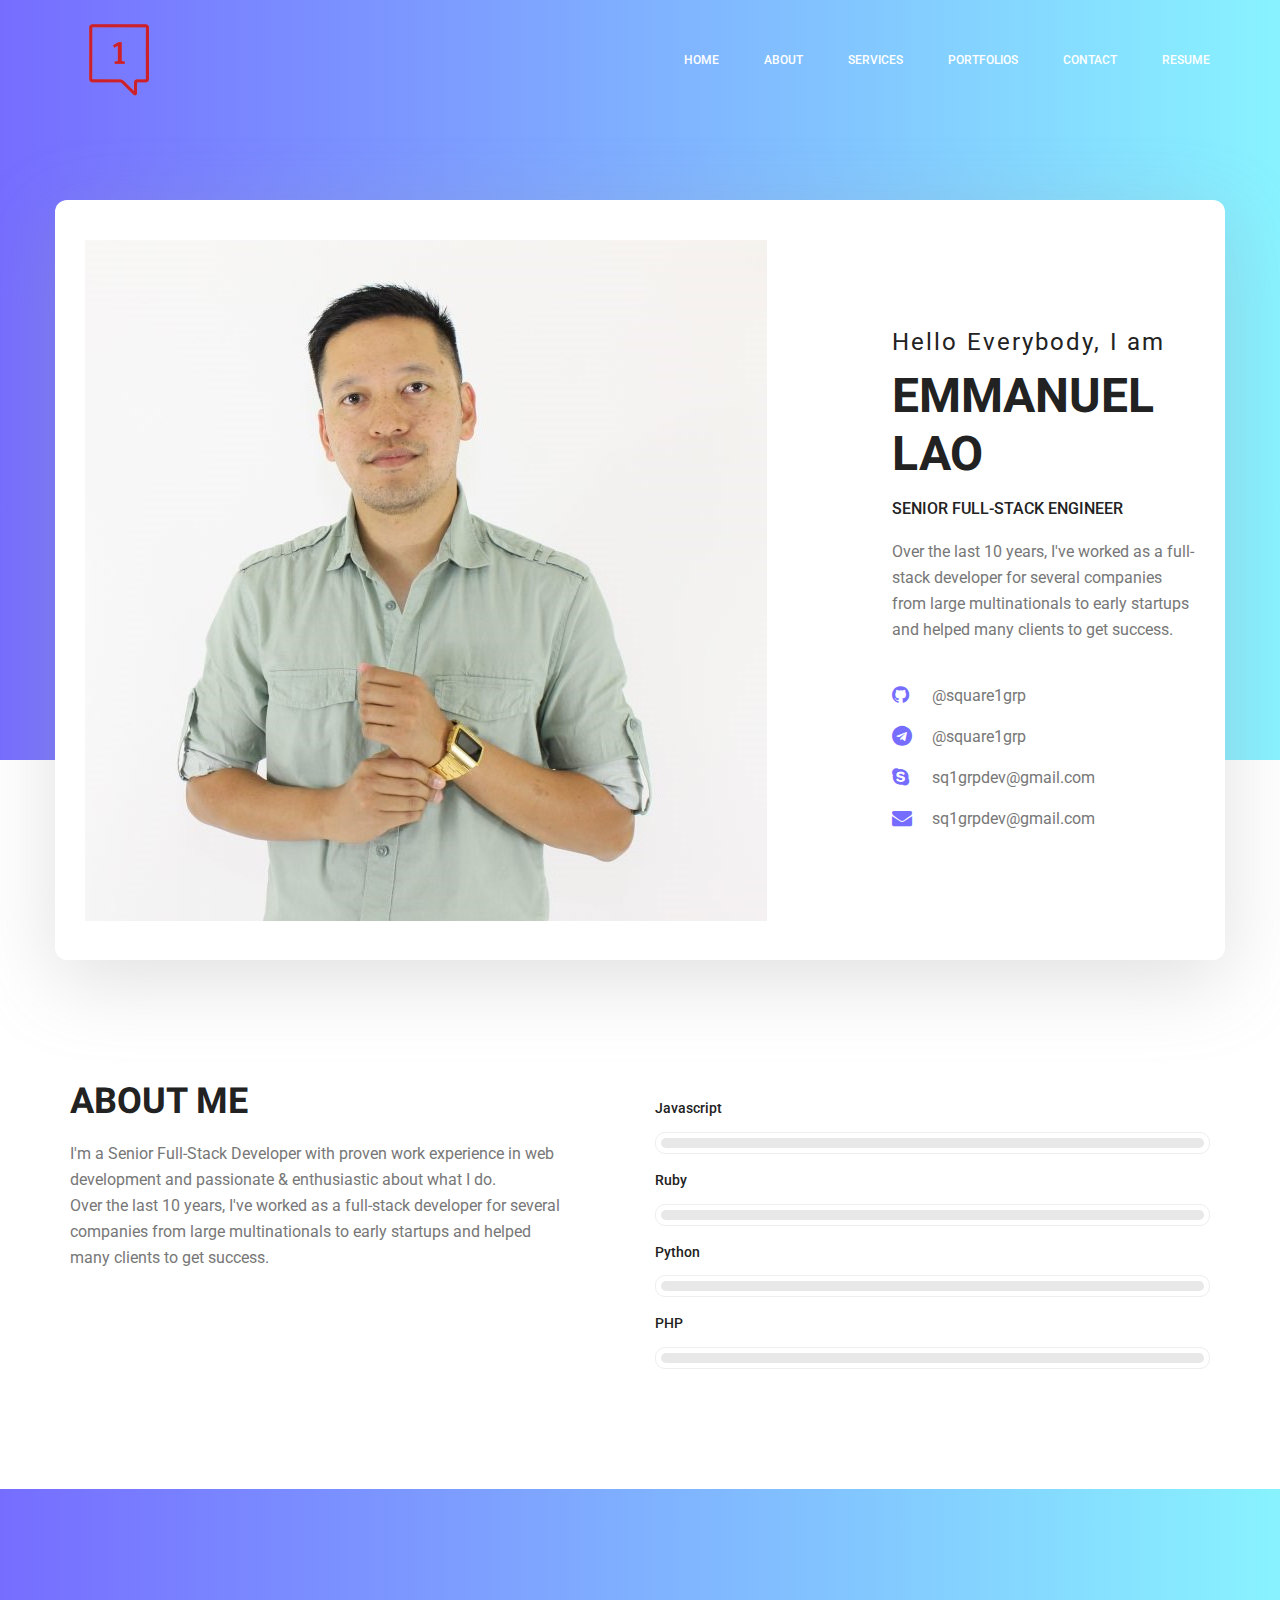
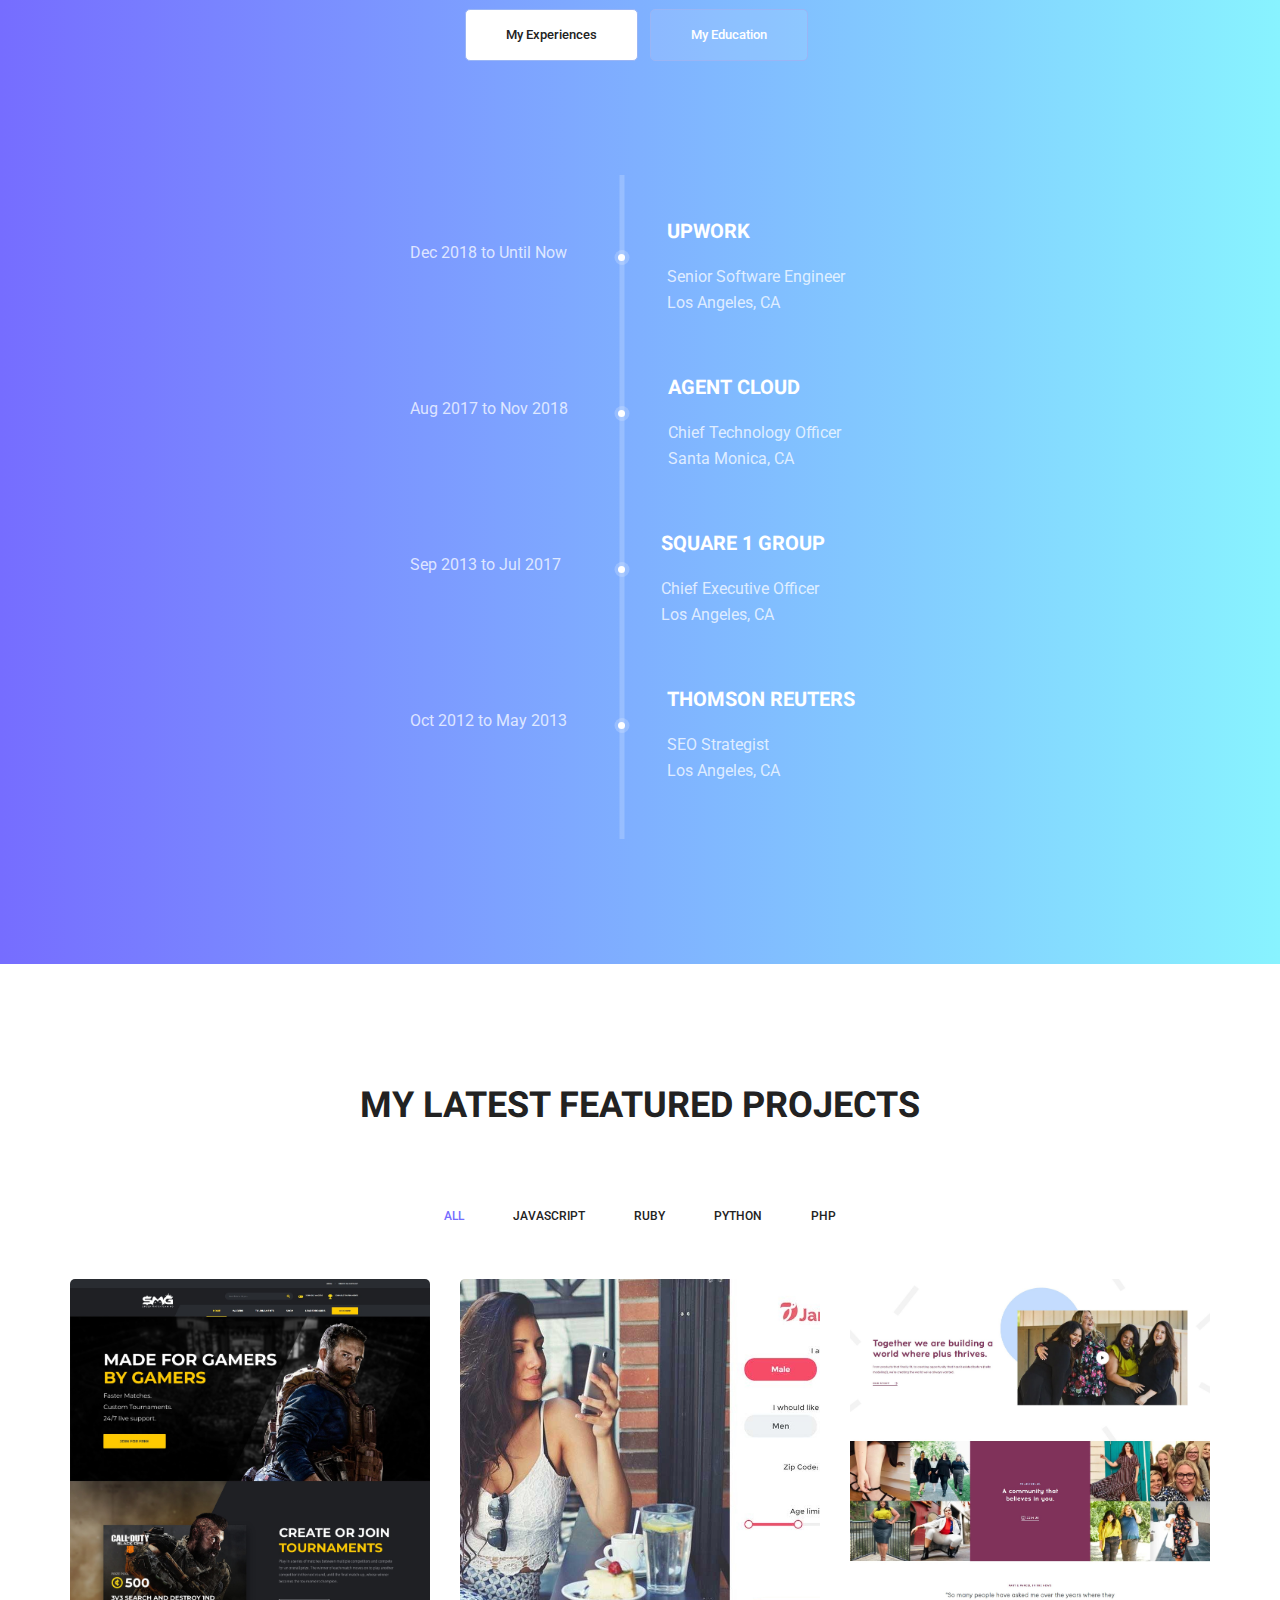
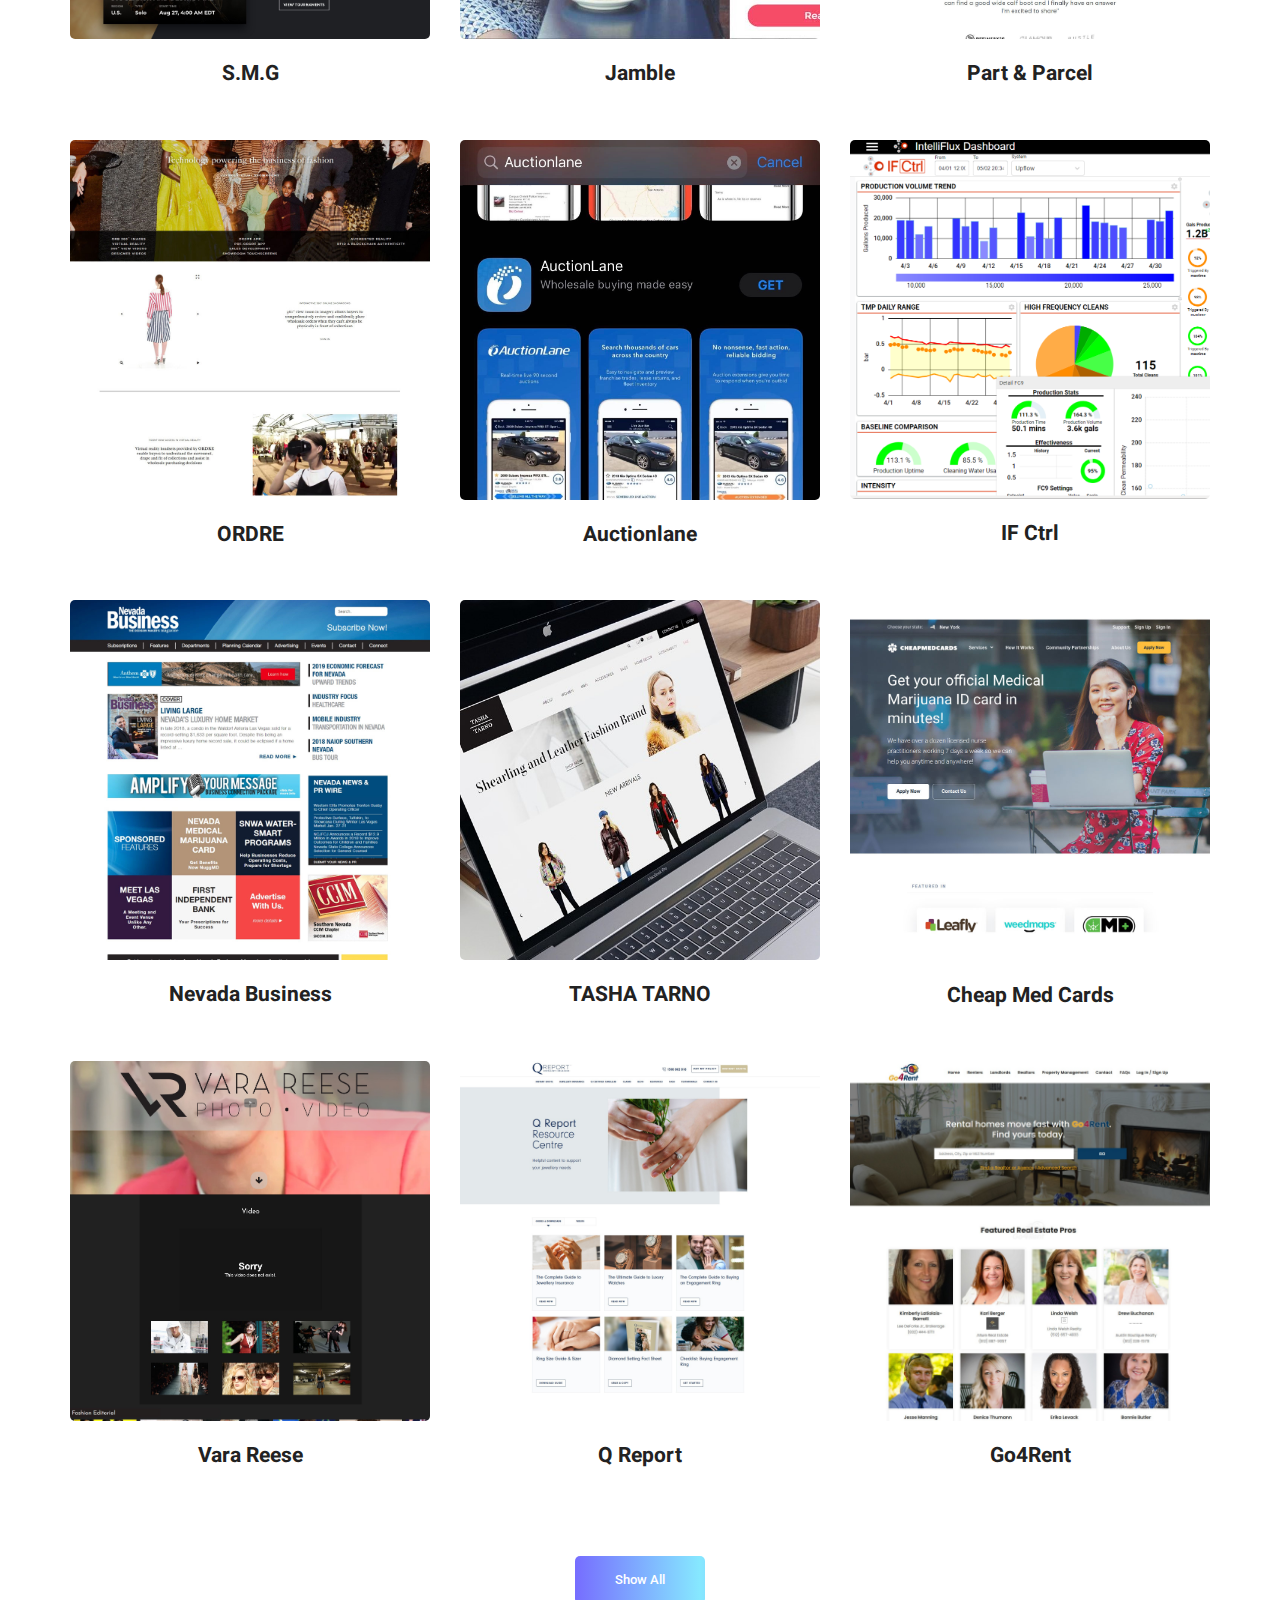
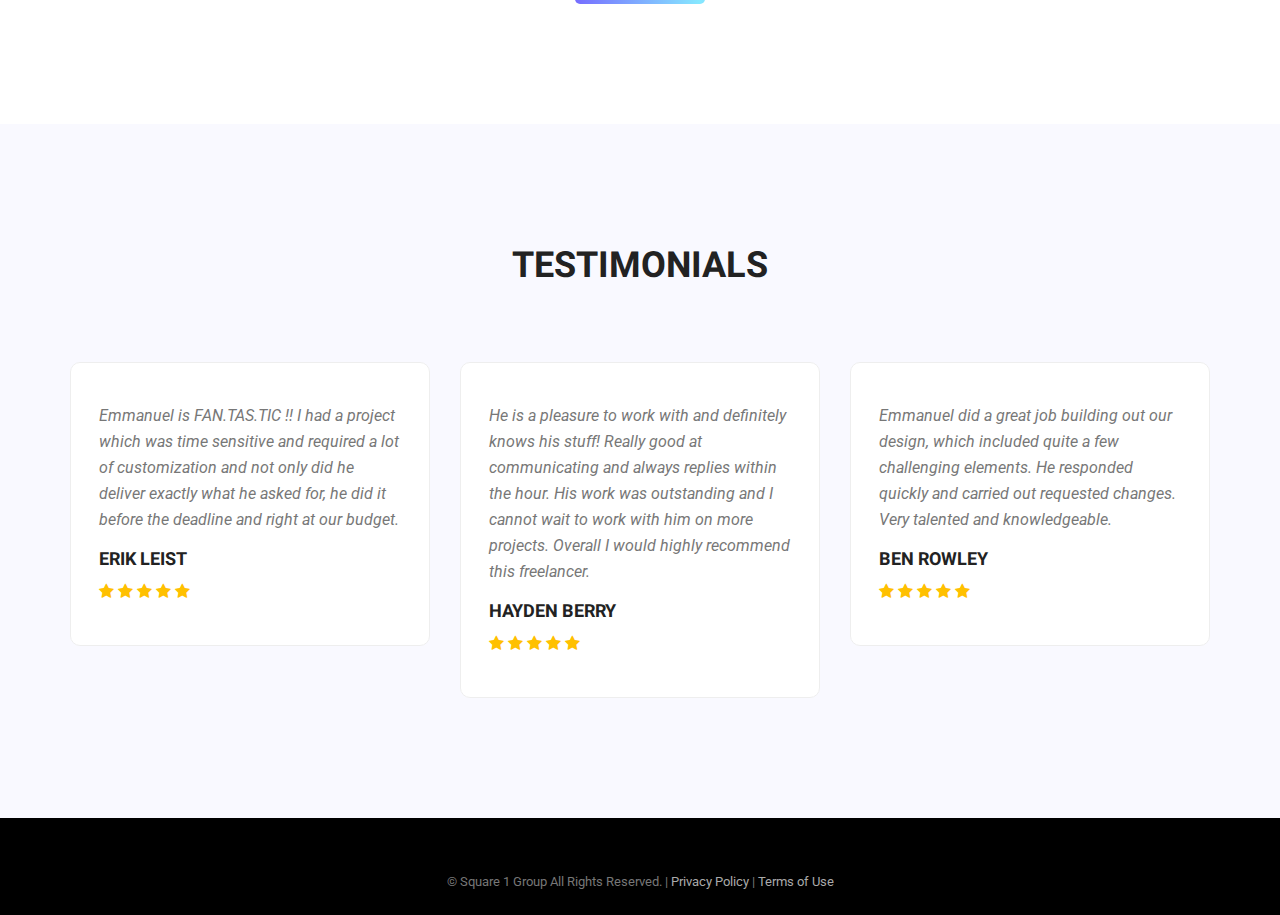
==== commit a3123bfd: "add new portfolio" ====
--- a/index.html
+++ b/index.html
@@ -403,6 +403,41 @@
 					</div>
 				</div>
 
+				<div class="col-lg-4 col-md-4 col-sm-6 javascript">
+					<div class="h_gallery_item">
+						<div class="g_img_item">
+							<img class="img-fluid" src="/img/gallery/auctionlane-thumb.jpg" alt="Auctionlane">
+
+							<div class="hover-text">
+								I developed this <strong>Auctionlane</strong> mobile app with React Native.
+								<br /><br />
+								I integrated socket for inventory items and Redux for the state management.<br />
+								Many Screens I developed were:<br />
+								- Sign In/Register, Account<br />
+								- Single Auction, Photo Gallery, OBD Report, etc.<br />
+								- etc.
+							</div>
+
+							<a class="hover-light light" href="/img/gallery/auctionlane.jpg">
+								<img src="/img/gallery/icon.png" width="35"></a>
+
+							<div class="hover-link">
+								<a target="_blank" href="/portfolios/auctionlane">
+									<svg class="ico-svg" viewBox="0 0 22.24 14">
+										<g id="link" data-size="22.24 14">
+											<path
+												d="M13.84,14V9.801C8.492,8.463,4.42,9.041,0.408,12.144c-0.05,0.038-0.101,0.078-0.15,0.117 c-0.137,0.104-0.192,0.103-0.226,0.077c-0.035-0.027-0.055-0.066,0.014-0.234c0.092-0.228,0.196-0.445,0.298-0.658 C3.208,5.443,7.902,4.2,13.84,4.2V0l8.4,7L13.84,14z" />
+										</g>
+									</svg>
+								</a>
+							</div>
+						</div>
+						<div class="g_item_text">
+							<h4>Auctionlane</h4>
+						</div>
+					</div>
+				</div>
+
 				<div class="col-lg-4 col-md-4 col-sm-6 python">
 					<div class="h_gallery_item">
 						<div class="g_img_item">
